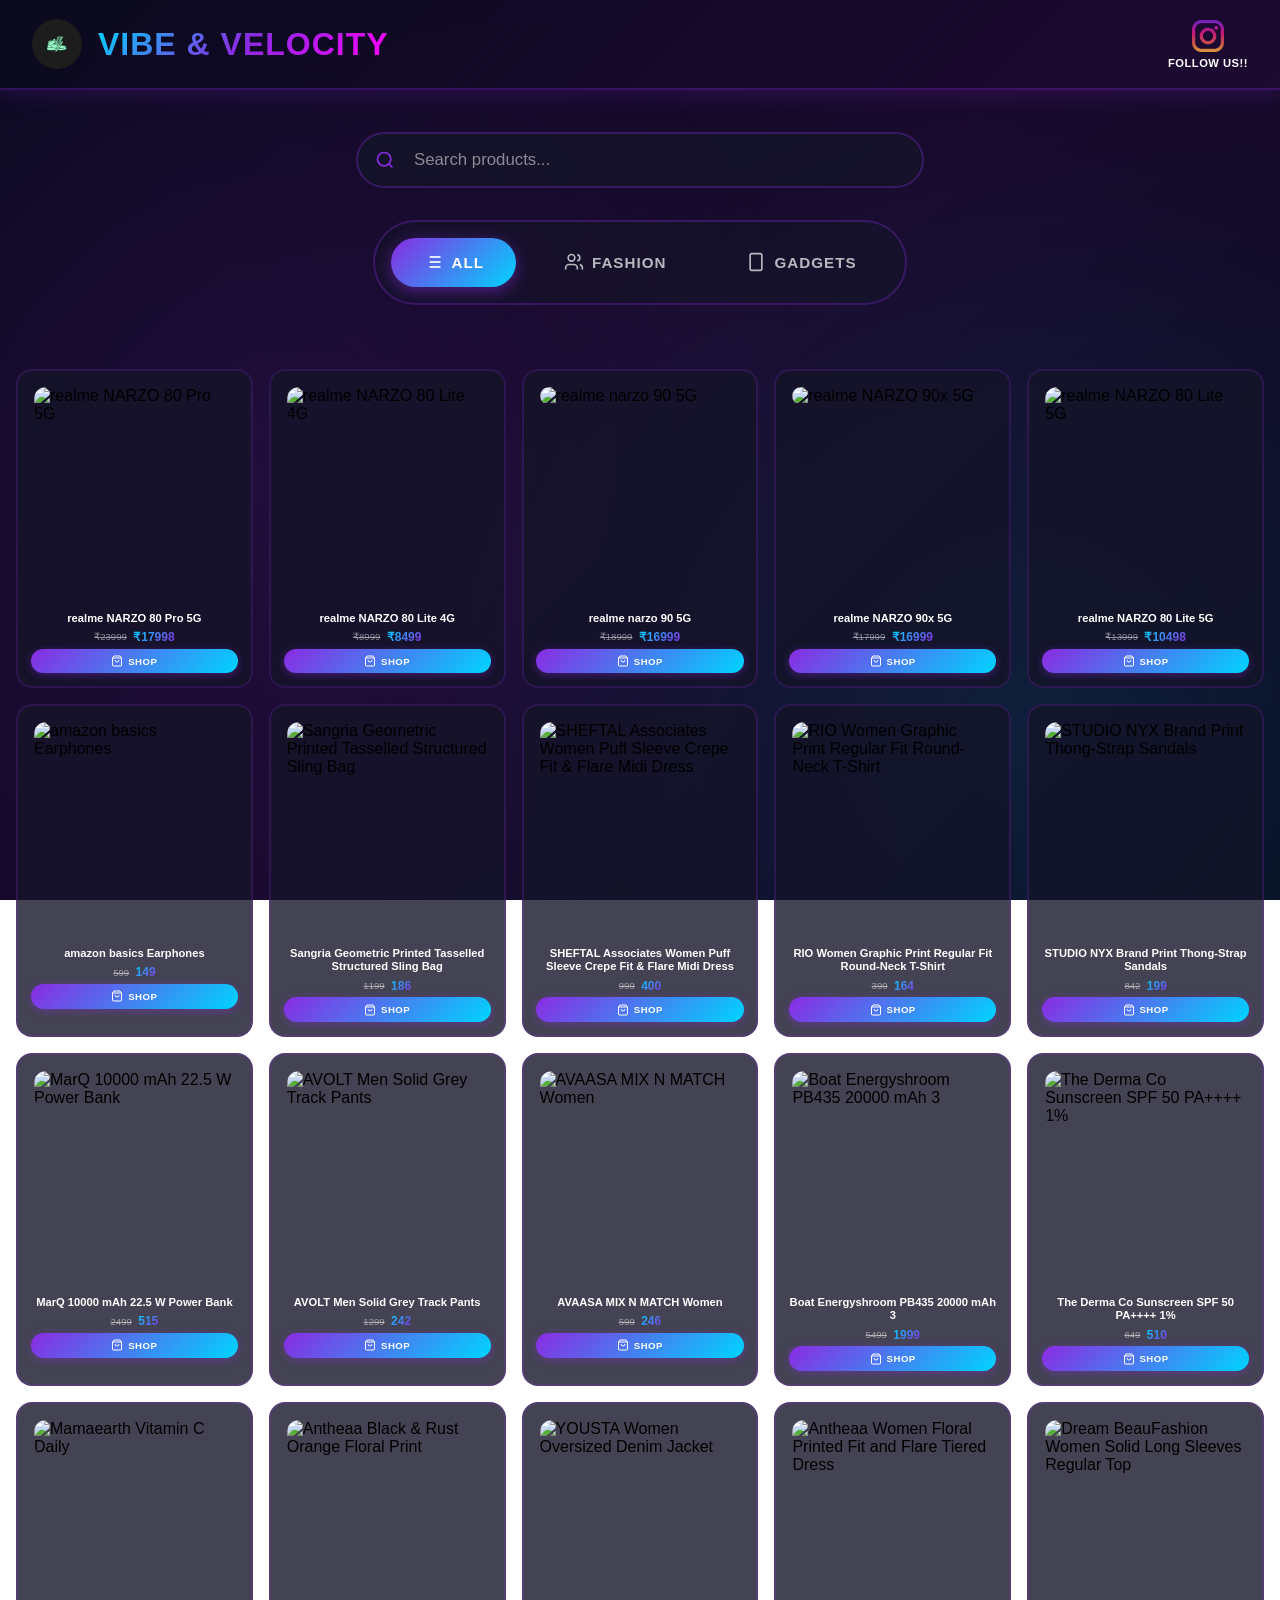
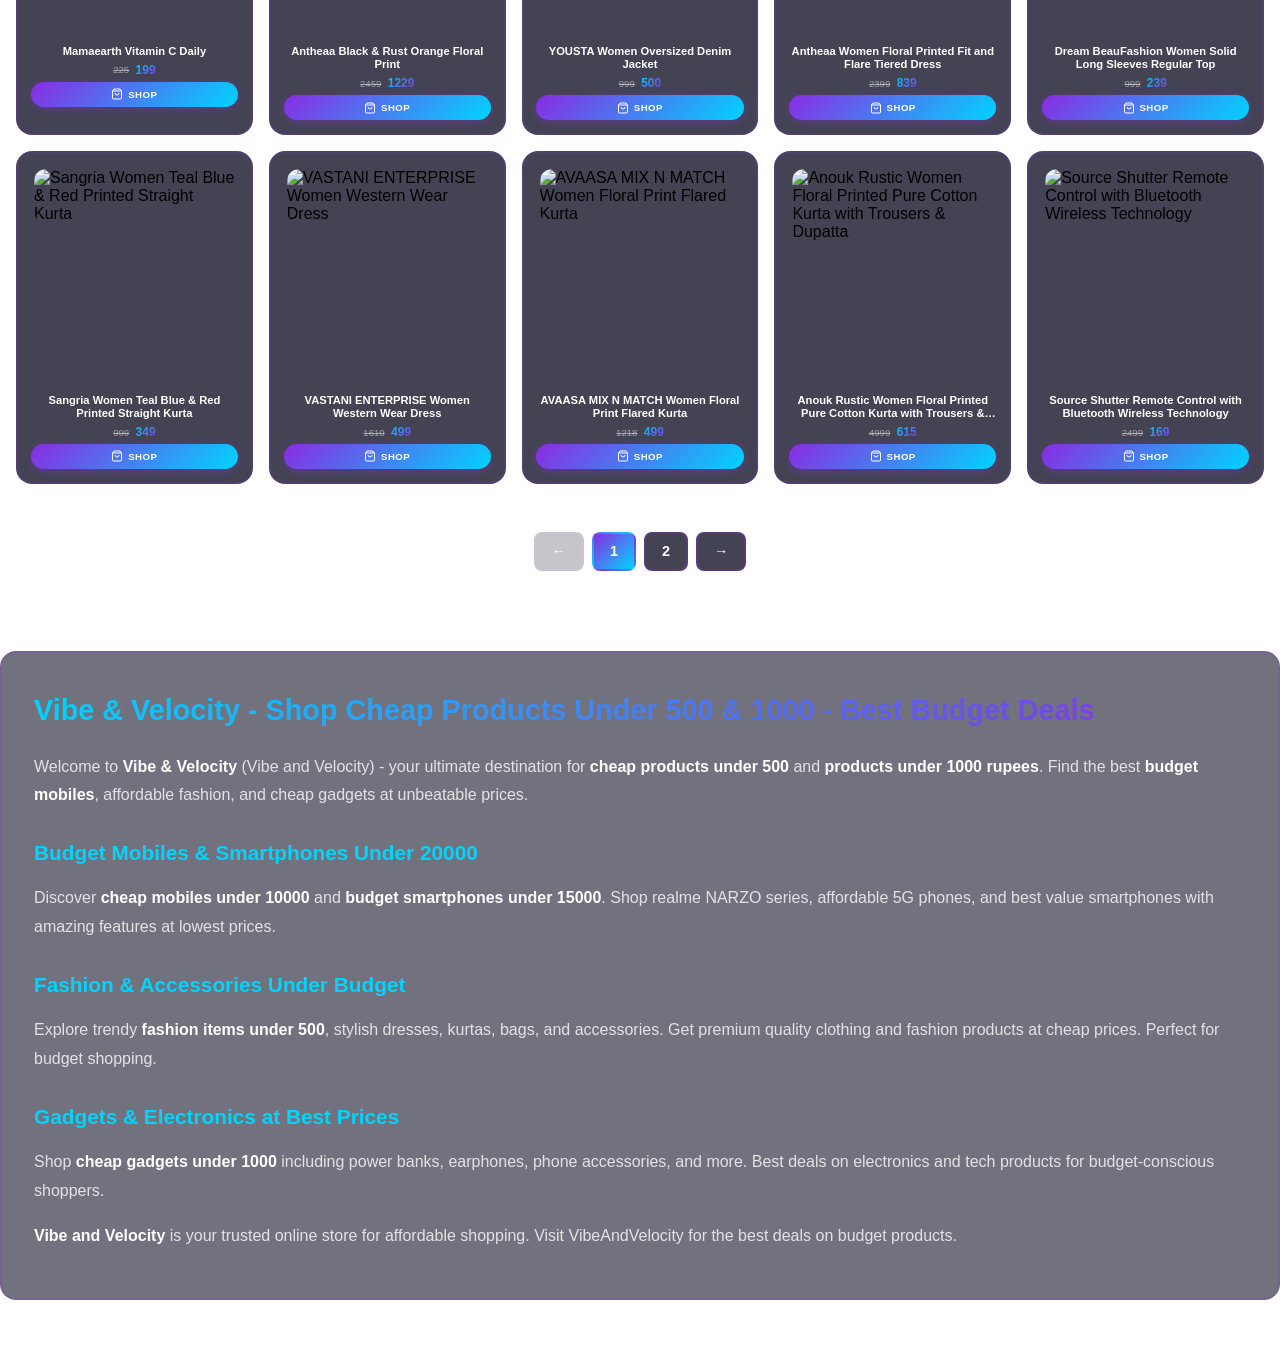
==== index.html @ b61d5480 "new prods" ====
<!DOCTYPE html>
<html lang="en">
<head>
  <meta charset="UTF-8">
  <meta name="viewport" content="width=device-width, initial-scale=1.0">
  <title>Vibe & Velocity - Cheap Products Under 500, 1000 | Budget Mobiles & Fashion | Best Deals Online Shopping</title>
  <meta name="description" content="Shop cheap products under 500 and 1000 rupees. Best budget mobiles, fashion items, gadgets at lowest prices. Affordable shopping deals on smartphones, clothing, accessories. Save money on quality products.">
  <meta name="keywords" content="vibe and velocity, vibeandvelocity, vibe & velocity, cheap products under 500, products under 1000, budget mobiles, cheap mobiles under 10000, affordable gadgets, cheap fashion, budget shopping, best deals online, discount products, low price shopping, budget smartphones, cheap accessories, affordable fashion, online shopping deals">
  <meta name="author" content="Vibe & Velocity">
  <meta name="robots" content="index, follow">
  <link rel="canonical" href="https://www.vibeandvelocity.com">
  
  <!-- Open Graph Meta Tags -->
  <meta property="og:site_name" content="Vibe & Velocity">
  <meta property="og:title" content="Vibe & Velocity - Cheap Products Under 500 & 1000 | Budget Shopping">
  <meta property="og:description" content="Shop cheap products under 500 and 1000. Best budget mobiles, fashion, gadgets at lowest prices. Affordable online shopping deals.">
  <meta property="og:type" content="website">
  <meta property="og:url" content="https://www.vibeandvelocity.com">
  <meta property="og:image" content="https://www.vibeandvelocity.com/logo.png">
  
  <!-- Twitter Card Meta Tags -->
  <meta name="twitter:card" content="summary_large_image">
  <meta name="twitter:title" content="Vibe & Velocity - Cheap Products Under 500 & 1000">
  <meta name="twitter:description" content="Shop budget mobiles, fashion, gadgets at lowest prices. Best deals under 500 and 1000 rupees.">
  <meta name="twitter:image" content="https://www.vibeandvelocity.com/logo.png">
  
  <!-- Structured Data -->
  <script type="application/ld+json">
  {
    "@context": "https://schema.org",
    "@type": "Organization",
    "name": "Vibe & Velocity",
    "alternateName": ["Vibe and Velocity", "VibeAndVelocity", "Vibe & Velocity Store"],
    "url": "https://www.vibeandvelocity.com",
    "logo": "https://www.vibeandvelocity.com/logo.png",
    "sameAs": [
      "https://www.instagram.com/vibe.andvelocity"
    ]
  }
  </script>
  <script type="application/ld+json">
  {
    "@context": "https://schema.org",
    "@type": "WebSite",
    "name": "Vibe & Velocity",
    "url": "https://www.vibeandvelocity.com",
    "description": "Shop cheap products under 500 and 1000 rupees. Best budget mobiles, fashion items, and gadgets at lowest prices.",
    "potentialAction": {
      "@type": "SearchAction",
      "target": "https://www.vibeandvelocity.com/?search={search_term_string}",
      "query-input": "required name=search_term_string"
    }
  }
  </script>
  <script type="application/ld+json">
  {
    "@context": "https://schema.org",
    "@type": "Store",
    "name": "Vibe & Velocity",
    "description": "Online shopping store for cheap products under 500 and 1000. Budget mobiles, fashion, and gadgets at best prices.",
    "url": "https://www.vibeandvelocity.com",
    "priceRange": "₹99 - ₹20000",
    "image": "https://www.vibeandvelocity.com/logo.png"
  }
  </script>
  
  <link rel="stylesheet" href="style.css">
</head>
<body>
  <nav class="navbar">
    <div class="navbar-container">
      <div class="logo-container">
        <img src="logo.png" alt="Logo" class="logo-image">
        <h1 class="brand-name">Vibe & Velocity</h1>
      </div>
      <a href="https://www.instagram.com/vibe.andvelocity?igsh=c2M4cTFqOGxxZWxp" target="_blank" class="instagram-link">
        <img src="instagram.png" alt="Instagram" class="instagram-icon">
        <span class="instagram-text">Follow Us!!</span>
      </a>
    </div>
  </nav>

  <div class="app">
    <div class="main-content">
      <div class="search-container">
        <div class="search-wrapper">
          <svg class="search-icon" width="20" height="20" viewBox="0 0 24 24" fill="none" stroke="currentColor" stroke-width="2">
            <circle cx="11" cy="11" r="8"></circle>
            <path d="m21 21-4.35-4.35"></path>
          </svg>
          <input type="text" class="search-input" id="searchInput" placeholder="Search products...">
        </div>
      </div>

      <div class="category-filter">
        <div class="category-buttons">
          <button class="category-btn active" data-category="All">
            <svg width="20" height="20" viewBox="0 0 24 24" fill="none" stroke="currentColor" stroke-width="2">
              <line x1="8" y1="6" x2="21" y2="6"></line>
              <line x1="8" y1="12" x2="21" y2="12"></line>
              <line x1="8" y1="18" x2="21" y2="18"></line>
              <line x1="3" y1="6" x2="3.01" y2="6"></line>
              <line x1="3" y1="12" x2="3.01" y2="12"></line>
              <line x1="3" y1="18" x2="3.01" y2="18"></line>
            </svg>
            <span>All</span>
          </button>
          <button class="category-btn" data-category="Fashion">
            <svg width="20" height="20" viewBox="0 0 24 24" fill="none" stroke="currentColor" stroke-width="2">
              <path d="M16 21v-2a4 4 0 0 0-4-4H6a4 4 0 0 0-4 4v2"></path>
              <circle cx="9" cy="7" r="4"></circle>
              <path d="M22 21v-2a4 4 0 0 0-3-3.87"></path>
              <path d="M16 3.13a4 4 0 0 1 0 7.75"></path>
            </svg>
            <span>Fashion</span>
          </button>
          <button class="category-btn" data-category="Gadget">
            <svg width="20" height="20" viewBox="0 0 24 24" fill="none" stroke="currentColor" stroke-width="2">
              <rect x="5" y="2" width="14" height="20" rx="2" ry="2"></rect>
              <line x1="12" y1="18" x2="12.01" y2="18"></line>
            </svg>
            <span>Gadgets</span>
          </button>
        </div>
      </div>

      <div class="product-list" id="productList">
        <div class="loading">Loading products...</div>
      </div>
      
      <div class="pagination" id="pagination"></div>
      
      <!-- SEO Content -->
      <section class="seo-content">
        <h2>Vibe & Velocity - Shop Cheap Products Under 500 & 1000 - Best Budget Deals</h2>
        <p>Welcome to <strong>Vibe & Velocity</strong> (Vibe and Velocity) - your ultimate destination for <strong>cheap products under 500</strong> and <strong>products under 1000 rupees</strong>. Find the best <strong>budget mobiles</strong>, affordable fashion, and cheap gadgets at unbeatable prices.</p>
        <h3>Budget Mobiles & Smartphones Under 20000</h3>
        <p>Discover <strong>cheap mobiles under 10000</strong> and <strong>budget smartphones under 15000</strong>. Shop realme NARZO series, affordable 5G phones, and best value smartphones with amazing features at lowest prices.</p>
        <h3>Fashion & Accessories Under Budget</h3>
        <p>Explore trendy <strong>fashion items under 500</strong>, stylish dresses, kurtas, bags, and accessories. Get premium quality clothing and fashion products at cheap prices. Perfect for budget shopping.</p>
        <h3>Gadgets & Electronics at Best Prices</h3>
        <p>Shop <strong>cheap gadgets under 1000</strong> including power banks, earphones, phone accessories, and more. Best deals on electronics and tech products for budget-conscious shoppers.</p>
        <p><strong>Vibe and Velocity</strong> is your trusted online store for affordable shopping. Visit VibeAndVelocity for the best deals on budget products.</p>
      </section>
    </div>
  </div>

  <script src="script.js"></script>
</body>
</html>
---- style.css ----
* {
  margin: 0;
  padding: 0;
  box-sizing: border-box;
}

body {
  font-family: 'Inter', -apple-system, BlinkMacSystemFont, 'Segoe UI', 'Roboto', sans-serif;
  -webkit-font-smoothing: antialiased;
  -moz-osx-font-smoothing: grayscale;
}

.app {
  min-height: 100vh;
  background: linear-gradient(135deg, #0a0a1e 0%, #1a0a2e 50%, #0a0a1e 100%);
  background-attachment: fixed;
  position: relative;
  overflow-x: hidden;
}

.app::before {
  content: '';
  position: fixed;
  top: 0;
  left: 0;
  right: 0;
  bottom: 0;
  background: 
    radial-gradient(circle at 20% 50%, rgba(138, 43, 226, 0.1) 0%, transparent 50%),
    radial-gradient(circle at 80% 80%, rgba(0, 212, 255, 0.1) 0%, transparent 50%);
  pointer-events: none;
  z-index: 0;
}

.main-content {
  padding-top: 100px;
  position: relative;
  z-index: 1;
}

.navbar {
  position: fixed;
  top: 0;
  left: 0;
  right: 0;
  background: linear-gradient(135deg, rgba(10, 10, 30, 0.95), rgba(30, 10, 50, 0.95));
  backdrop-filter: blur(10px);
  padding: 1.2rem 2rem;
  z-index: 1000;
  border-bottom: 2px solid rgba(138, 43, 226, 0.3);
  box-shadow: 0 4px 20px rgba(138, 43, 226, 0.2);
}

.navbar-container {
  max-width: 1400px;
  margin: 0 auto;
  display: flex;
  align-items: center;
  justify-content: space-between;
}

.logo-container {
  display: flex;
  align-items: center;
  gap: 1rem;
}

.logo-image {
  height: 50px;
  width: auto;
  border-radius: 50%;
}

.brand-name {
  font-size: 2rem;
  font-weight: 800;
  background: linear-gradient(135deg, #00d4ff, #8a2be2, #ff00ff);
  -webkit-background-clip: text;
  -webkit-text-fill-color: transparent;
  background-clip: text;
  letter-spacing: 1px;
  text-transform: uppercase;
}

.instagram-link {
  display: flex;
  flex-direction: column;
  align-items: center;
  gap: 0.3rem;
  transition: transform 0.3s ease;
  text-decoration: none;
}

.instagram-link:hover {
  transform: scale(1.1);
}

.instagram-icon {
  height: 32px;
  width: 32px;
}

.instagram-text {
  font-size: 0.7rem;
  color: #fff;
  font-weight: 600;
  text-transform: uppercase;
  letter-spacing: 0.5px;
}

.search-container {
  margin: 2rem auto;
  max-width: 600px;
  padding: 0 1rem;
}

.search-wrapper {
  position: relative;
  display: flex;
  align-items: center;
}

.search-icon {
  position: absolute;
  left: 1.2rem;
  color: #8a2be2;
  z-index: 1;
}

.search-input {
  width: 100%;
  padding: 1rem 1.5rem 1rem 3.5rem;
  font-size: 1.05rem;
  background: rgba(20, 20, 40, 0.8);
  border: 2px solid rgba(138, 43, 226, 0.3);
  border-radius: 50px;
  color: #fff;
  outline: none;
  transition: all 0.3s ease;
}

.search-input::placeholder {
  color: rgba(255, 255, 255, 0.5);
}

.search-input:focus {
  border-color: #8a2be2;
  box-shadow: 0 0 20px rgba(138, 43, 226, 0.5);
  background: rgba(20, 20, 40, 0.95);
}

.category-filter {
  display: flex;
  justify-content: center;
  margin: 2rem auto;
  padding: 0 1rem;
}

.category-buttons {
  display: flex;
  gap: 1rem;
  background: rgba(20, 20, 40, 0.6);
  padding: 1rem;
  border-radius: 50px;
  border: 2px solid rgba(138, 43, 226, 0.3);
}

.category-btn {
  display: flex;
  align-items: center;
  justify-content: center;
  gap: 0.5rem;
  padding: 0.9rem 2rem;
  font-size: 0.95rem;
  font-weight: 600;
  background: transparent;
  color: rgba(255, 255, 255, 0.7);
  border: none;
  border-radius: 50px;
  cursor: pointer;
  transition: all 0.3s ease;
  text-transform: uppercase;
  letter-spacing: 1px;
}

.category-btn:hover {
  color: #fff;
  background: rgba(138, 43, 226, 0.2);
}

.category-btn.active {
  background: linear-gradient(135deg, #8a2be2, #00d4ff);
  color: #fff;
  box-shadow: 0 4px 15px rgba(138, 43, 226, 0.5);
}

.product-list {
  display: grid;
  grid-template-columns: repeat(2, 1fr);
  gap: 1rem;
  max-width: 1400px;
  margin: 0 auto;
  padding: 2rem 1rem 1rem;
}

@media (min-width: 768px) {
  .product-list {
    grid-template-columns: repeat(3, 1fr);
  }
}

@media (min-width: 1024px) {
  .product-list {
    grid-template-columns: repeat(5, 1fr);
  }
}

.product-card {
  background: rgba(20, 20, 40, 0.8);
  border-radius: 16px;
  overflow: hidden;
  border: 2px solid rgba(138, 43, 226, 0.2);
  transition: all 0.3s ease;
  display: flex;
  flex-direction: column;
  opacity: 0;
  animation: fadeIn 0.5s forwards;
}

@keyframes fadeIn {
  to { opacity: 1; }
}

.product-card:hover {
  border-color: #8a2be2;
  box-shadow: 0 10px 40px rgba(138, 43, 226, 0.4);
  transform: translateY(-10px);
}

.product-image-wrapper {
  position: relative;
  width: 100%;
  aspect-ratio: 1;
  overflow: hidden;
  padding: 1rem;
}

.product-image {
  width: 100%;
  height: 100%;
  object-fit: cover;
  border-radius: 12px;
}

.product-info {
  padding: 0.5rem 0.8rem 0.8rem;
  text-align: center;
  display: flex;
  flex-direction: column;
  gap: 0.3rem;
}

.product-name {
  font-size: 0.7rem;
  font-weight: 600;
  color: #fff;
  margin: 0;
  line-height: 1.2;
  overflow: hidden;
  text-overflow: ellipsis;
  display: -webkit-box;
  -webkit-line-clamp: 2;
  -webkit-box-orient: vertical;
}

.product-pricing {
  display: flex;
  align-items: center;
  justify-content: center;
  gap: 0.4rem;
}

.product-mrp {
  font-size: 0.6rem;
  color: rgba(255, 255, 255, 0.5);
  text-decoration: line-through;
}

.product-price {
  font-size: 0.75rem;
  font-weight: 700;
  background: linear-gradient(135deg, #00d4ff, #8a2be2);
  -webkit-background-clip: text;
  -webkit-text-fill-color: transparent;
  background-clip: text;
  margin: 0;
}

.shop-btn {
  display: flex;
  align-items: center;
  justify-content: center;
  gap: 0.3rem;
  padding: 0.4rem 0.8rem;
  background: linear-gradient(135deg, #8a2be2, #00d4ff);
  color: #fff;
  border: none;
  border-radius: 50px;
  font-size: 0.6rem;
  font-weight: 600;
  cursor: pointer;
  text-transform: uppercase;
  letter-spacing: 0.5px;
  box-shadow: 0 2px 8px rgba(138, 43, 226, 0.4);
  transition: all 0.3s ease;
  width: 100%;
}

.shop-btn:hover {
  box-shadow: 0 6px 20px rgba(138, 43, 226, 0.6);
  transform: scale(1.05);
}

.shop-btn:active {
  transform: scale(0.95);
}

.loading, .no-products {
  text-align: center;
  padding: 4rem 2rem;
  color: rgba(255, 255, 255, 0.6);
  font-size: 1.1rem;
  grid-column: 1 / -1;
}

.pagination {
  display: flex;
  justify-content: center;
  align-items: center;
  gap: 0.5rem;
  padding: 2rem 1rem;
  max-width: 1400px;
  margin: 0 auto;
}

.pagination-btn {
  padding: 0.6rem 1rem;
  background: rgba(20, 20, 40, 0.8);
  color: #fff;
  border: 2px solid rgba(138, 43, 226, 0.3);
  border-radius: 8px;
  cursor: pointer;
  font-size: 0.9rem;
  font-weight: 600;
  transition: all 0.3s ease;
}

.pagination-btn:hover:not(:disabled) {
  border-color: #8a2be2;
  background: rgba(138, 43, 226, 0.2);
}

.pagination-btn:disabled {
  opacity: 0.3;
  cursor: not-allowed;
}

.pagination-btn.active {
  background: linear-gradient(135deg, #8a2be2, #00d4ff);
  border-color: transparent;
}

.pagination-info {
  color: rgba(255, 255, 255, 0.7);
  font-size: 0.9rem;
  padding: 0 1rem;
}

.seo-content {
  max-width: 1400px;
  margin: 3rem auto;
  padding: 2rem;
  background: rgba(20, 20, 40, 0.6);
  border-radius: 16px;
  border: 2px solid rgba(138, 43, 226, 0.2);
  color: rgba(255, 255, 255, 0.8);
  line-height: 1.8;
}

.seo-content h2 {
  font-size: 1.8rem;
  color: #fff;
  margin-bottom: 1rem;
  background: linear-gradient(135deg, #00d4ff, #8a2be2);
  -webkit-background-clip: text;
  -webkit-text-fill-color: transparent;
  background-clip: text;
}

.seo-content h3 {
  font-size: 1.3rem;
  color: #00d4ff;
  margin-top: 1.5rem;
  margin-bottom: 0.8rem;
}

.seo-content p {
  font-size: 1rem;
  margin-bottom: 1rem;
}

.seo-content strong {
  color: #fff;
  font-weight: 600;
}

@media (max-width: 768px) {
  .main-content {
    padding-top: 80px;
  }

  .navbar {
    padding: 1rem 1.5rem;
  }
  
  .logo-image {
    height: 35px;
  }
  
  .brand-name {
    font-size: 1.5rem;
  }
  
  .instagram-icon {
    height: 28px;
    width: 28px;
  }

  .search-container {
    margin: 1.5rem auto;
  }

  .category-buttons {
    flex-direction: column;
    width: 100%;
    max-width: 300px;
    gap: 1rem;
  }
  
  .category-btn {
    justify-content: center;
    width: 100%;
  }
  
  .product-card {
    height: auto;
    min-height: 320px;
  }
  
  .product-image-wrapper {
    padding: 1.5rem;
    height: 200px;
    aspect-ratio: auto;
  }
}
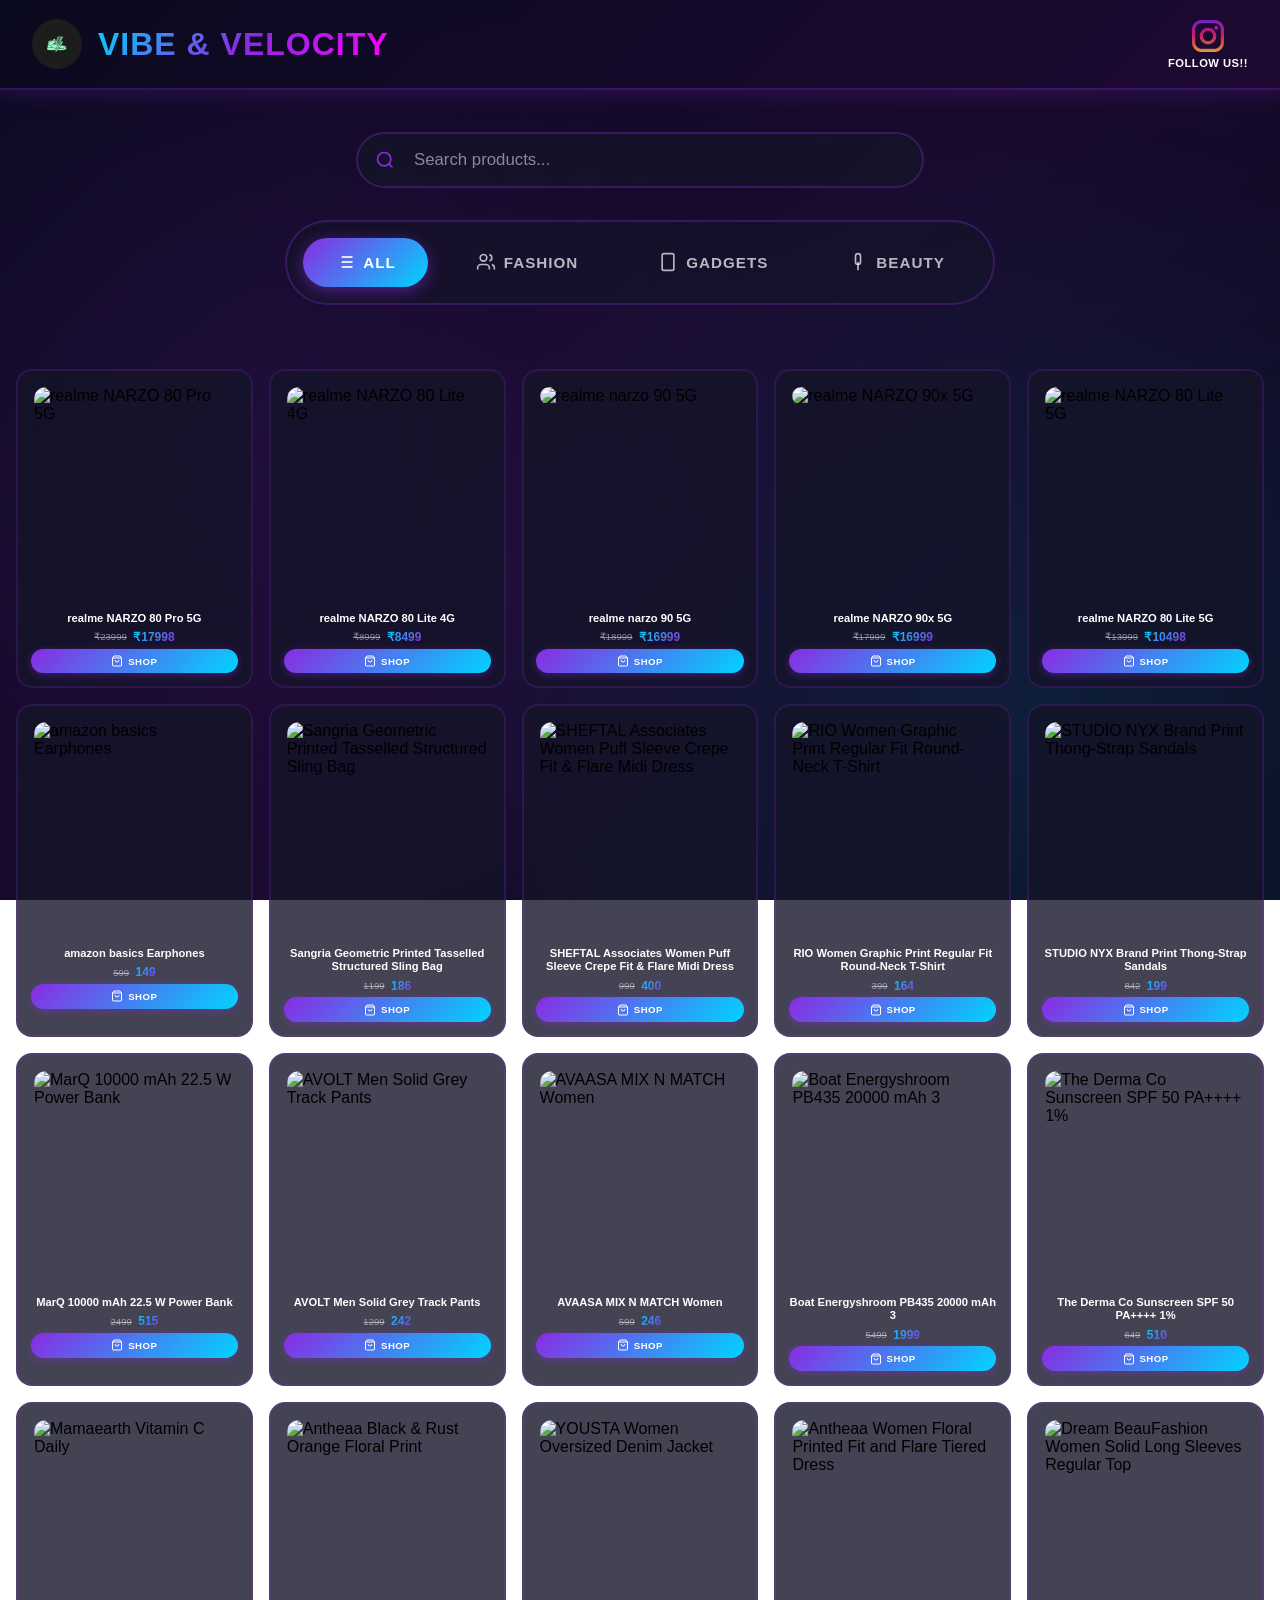
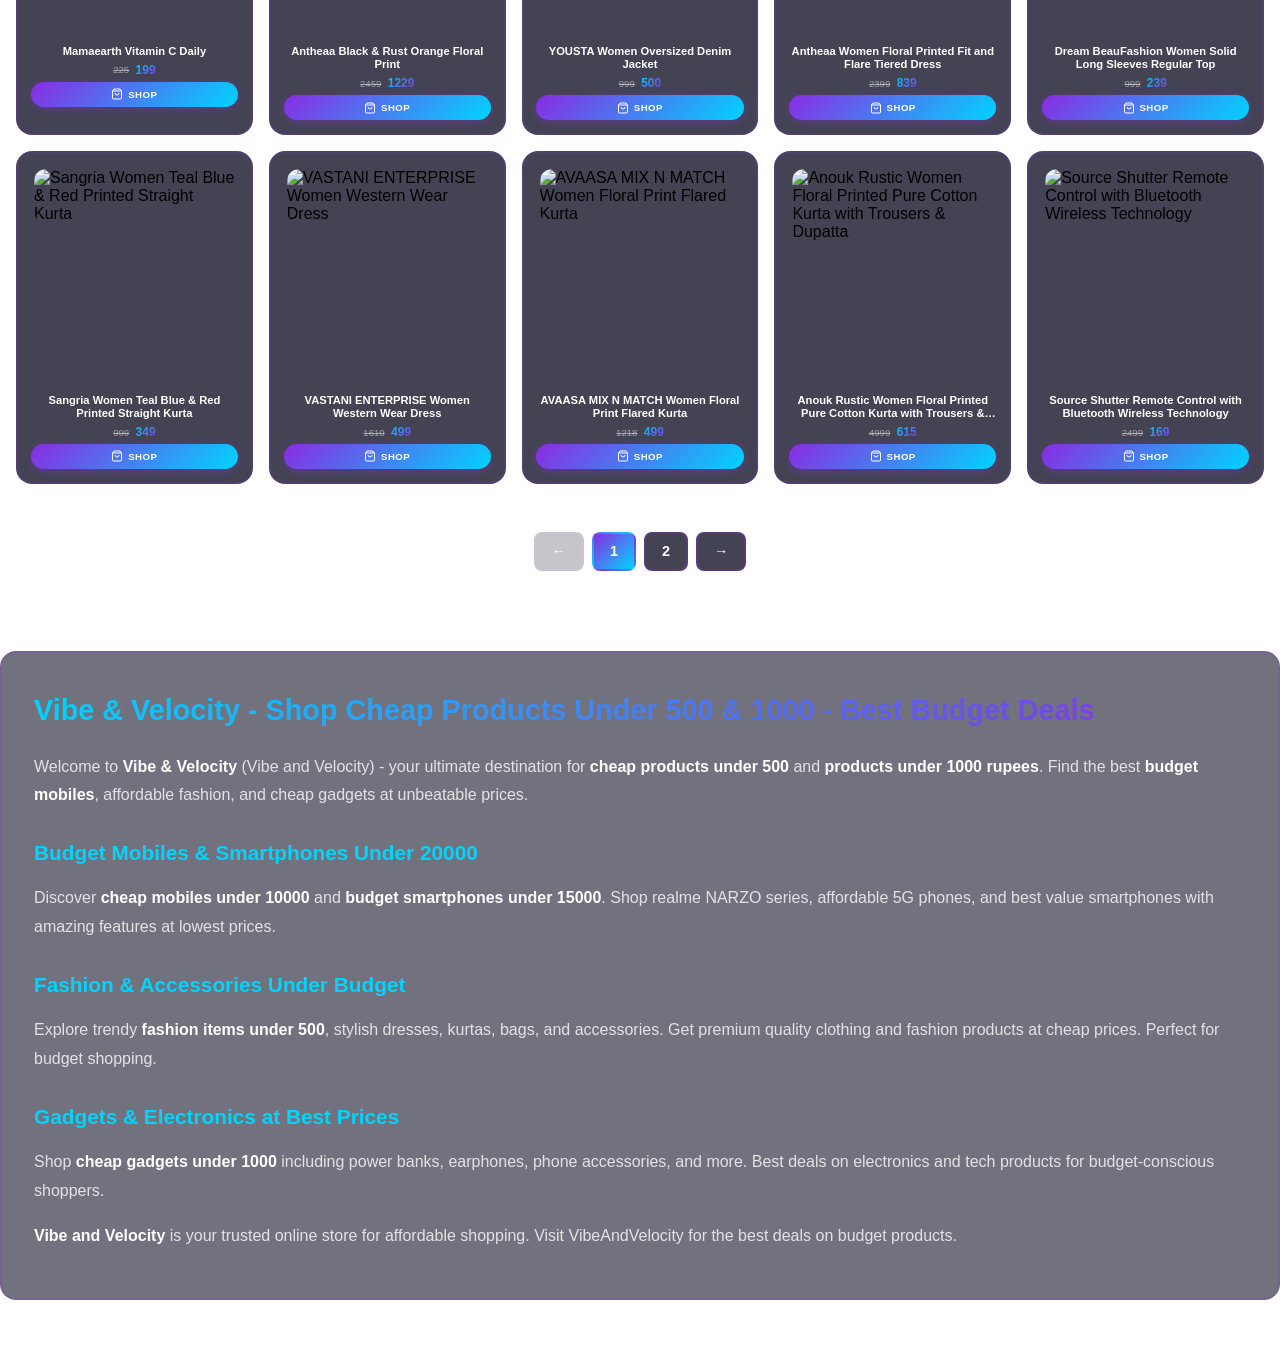
==== commit 3ea932d6: "new prods" ====
--- a/index.html
+++ b/index.html
@@ -121,6 +121,13 @@
             </svg>
             <span>Gadgets</span>
           </button>
+          <button class="category-btn" data-category="Beauty">
+            <svg width="20" height="20" viewBox="0 0 24 24" fill="none" stroke="currentColor" stroke-width="2">
+              <path d="M12 2a3 3 0 0 0-3 3v7a3 3 0 0 0 6 0V5a3 3 0 0 0-3-3Z"></path>
+              <path d="M12 12v10"></path>
+            </svg>
+            <span>Beauty</span>
+          </button>
         </div>
       </div>
 
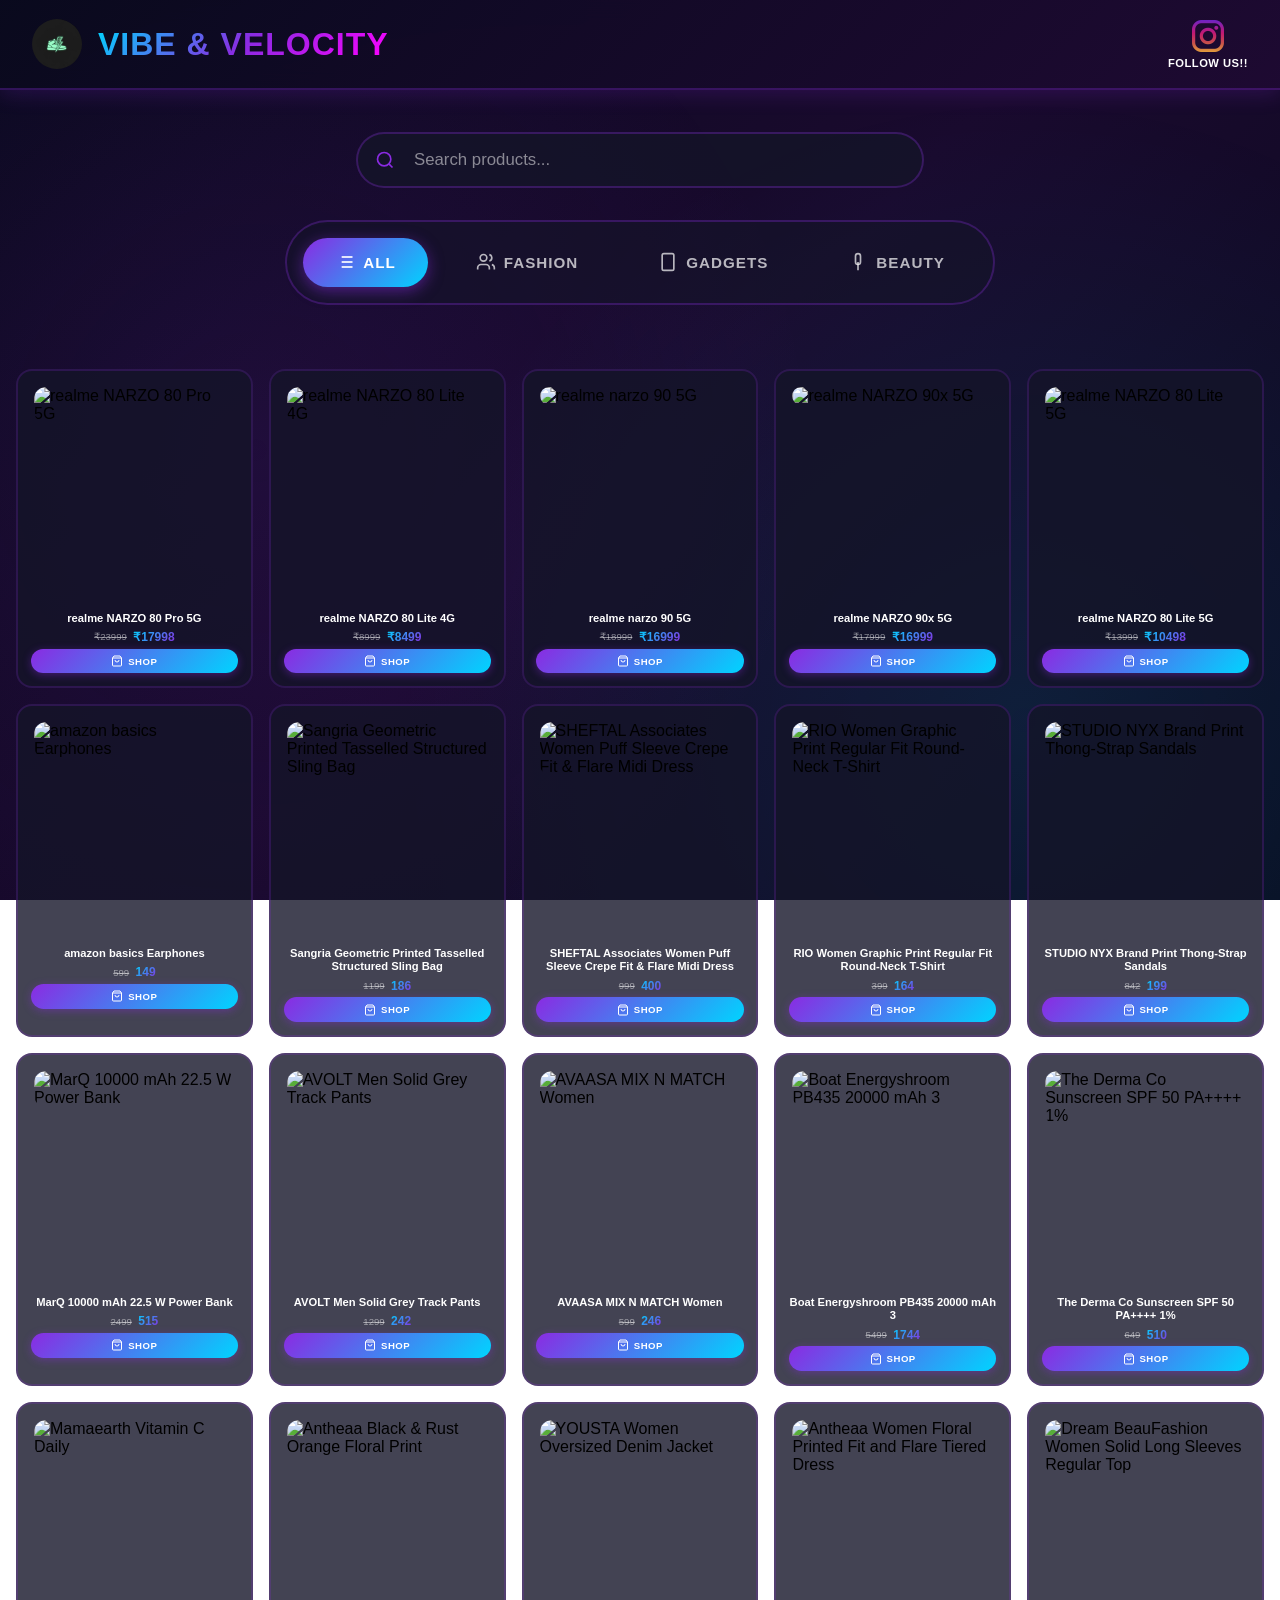
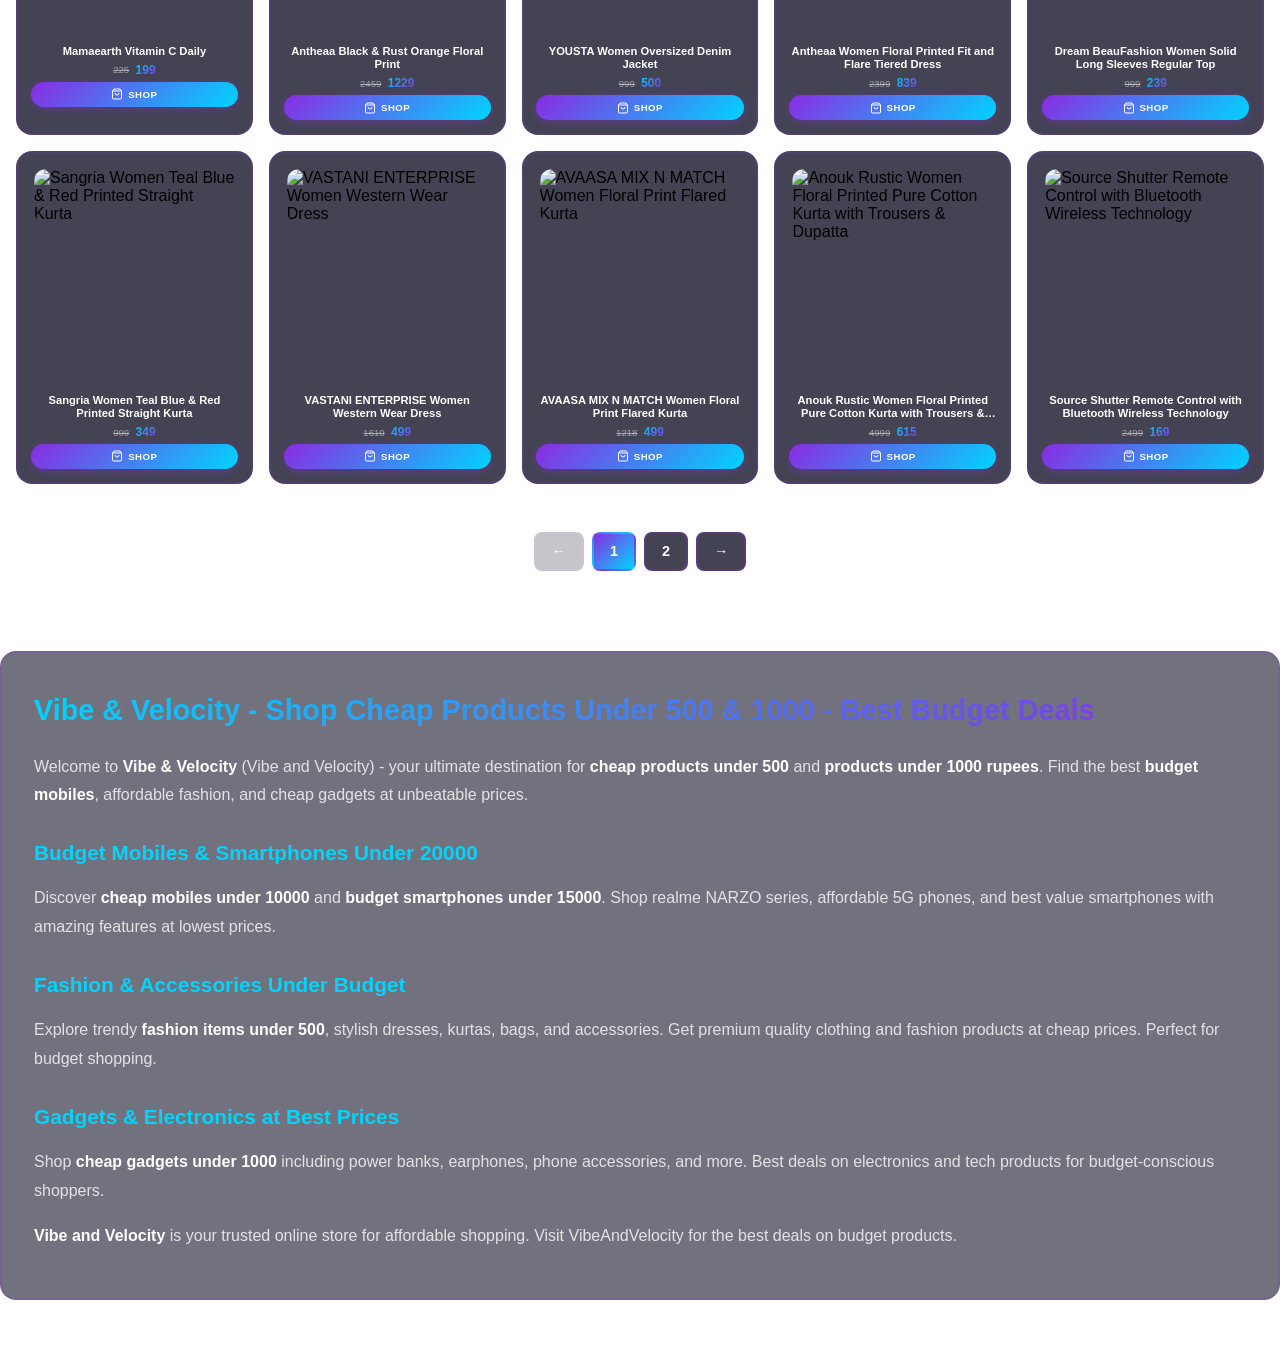
==== commit 685206e1: "new prods" ====
--- a/index.html
+++ b/index.html
@@ -4,7 +4,7 @@
   <meta charset="UTF-8">
   <meta name="viewport" content="width=device-width, initial-scale=1.0">
   <title>Vibe & Velocity - Cheap Products Under 500, 1000 | Budget Mobiles & Fashion | Best Deals Online Shopping</title>
-  <meta name="description" content="Shop cheap products under 500 and 1000 rupees. Best budget mobiles, fashion items, gadgets at lowest prices. Affordable shopping deals on smartphones, clothing, accessories. Save money on quality products.">
+  <meta name="description" content="Shop cheap products under 500 and 1000 rupees . Best budget mobiles, fashion items, gadgets at lowest prices. Affordable shopping deals on smartphones, clothing, accessories. Save money on quality products.">
   <meta name="keywords" content="vibe and velocity, vibeandvelocity, vibe & velocity, cheap products under 500, products under 1000, budget mobiles, cheap mobiles under 10000, affordable gadgets, cheap fashion, budget shopping, best deals online, discount products, low price shopping, budget smartphones, cheap accessories, affordable fashion, online shopping deals">
   <meta name="author" content="Vibe & Velocity">
   <meta name="robots" content="index, follow">
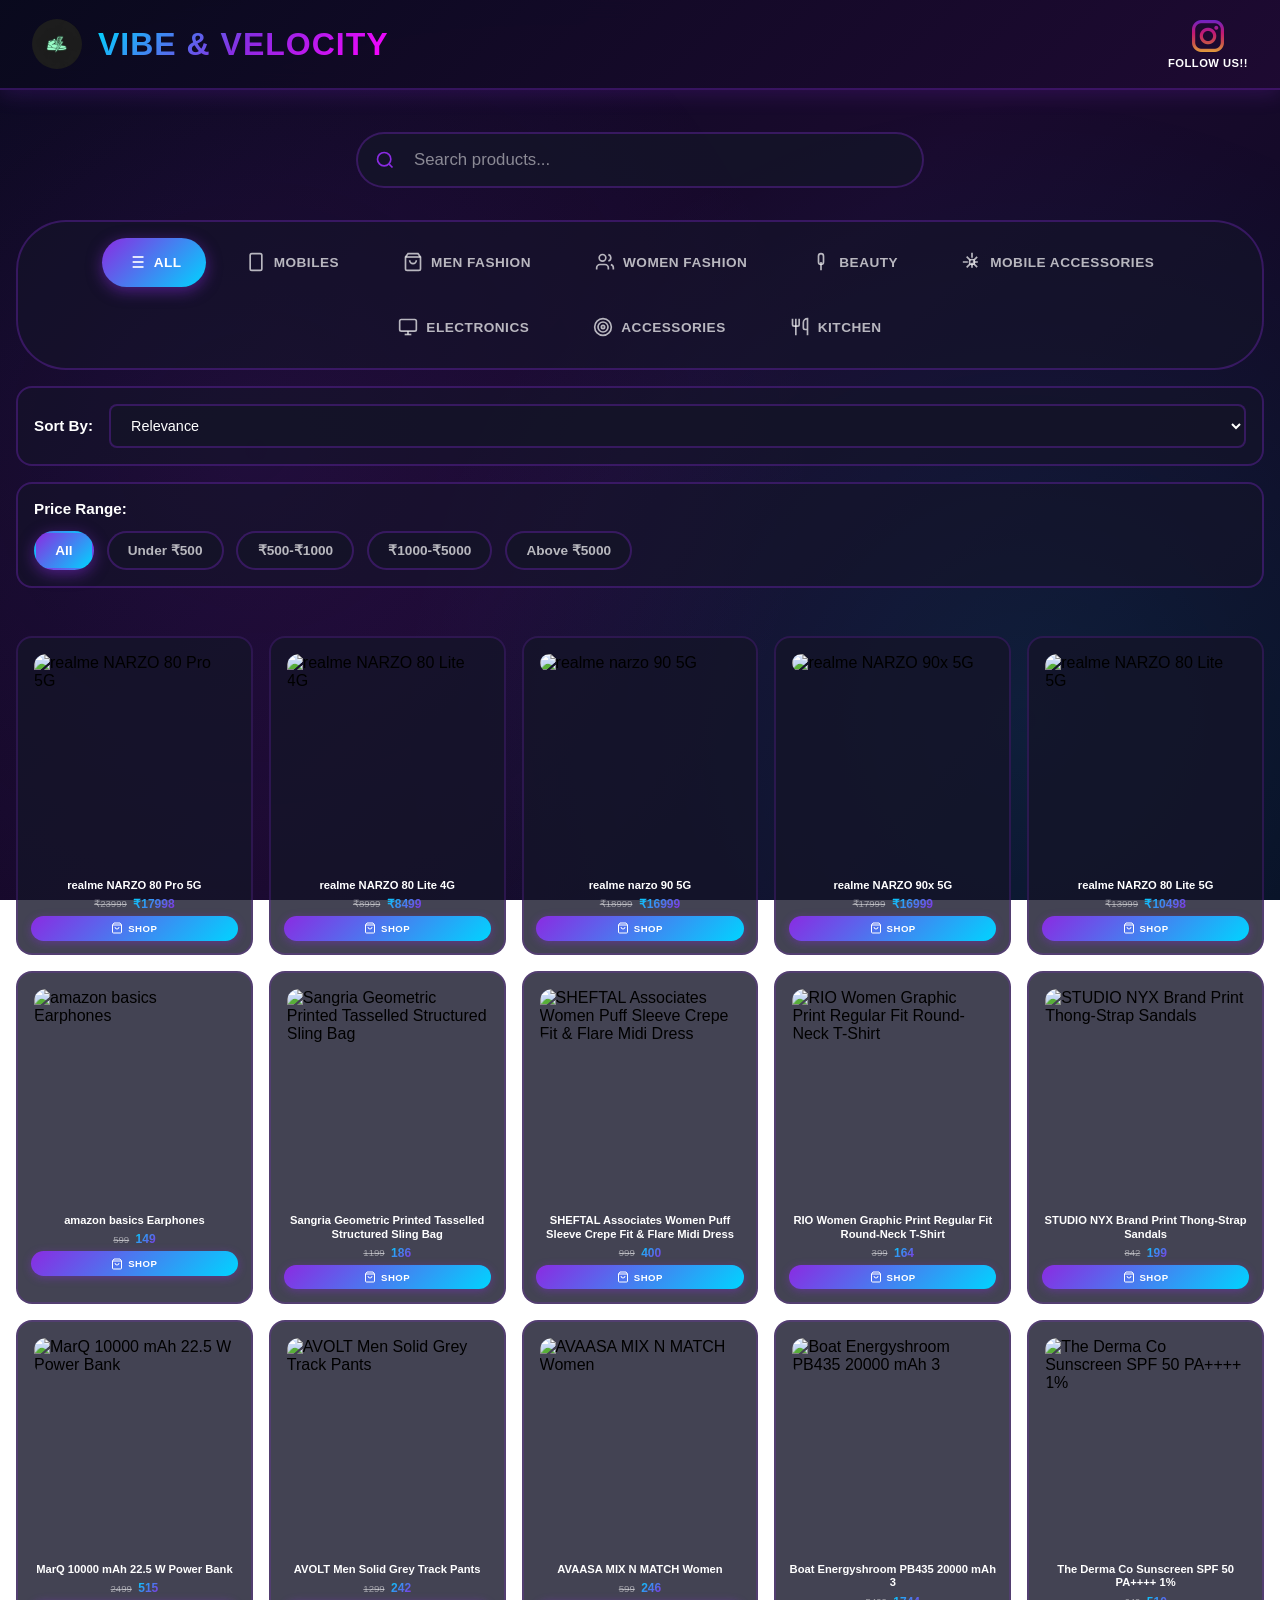
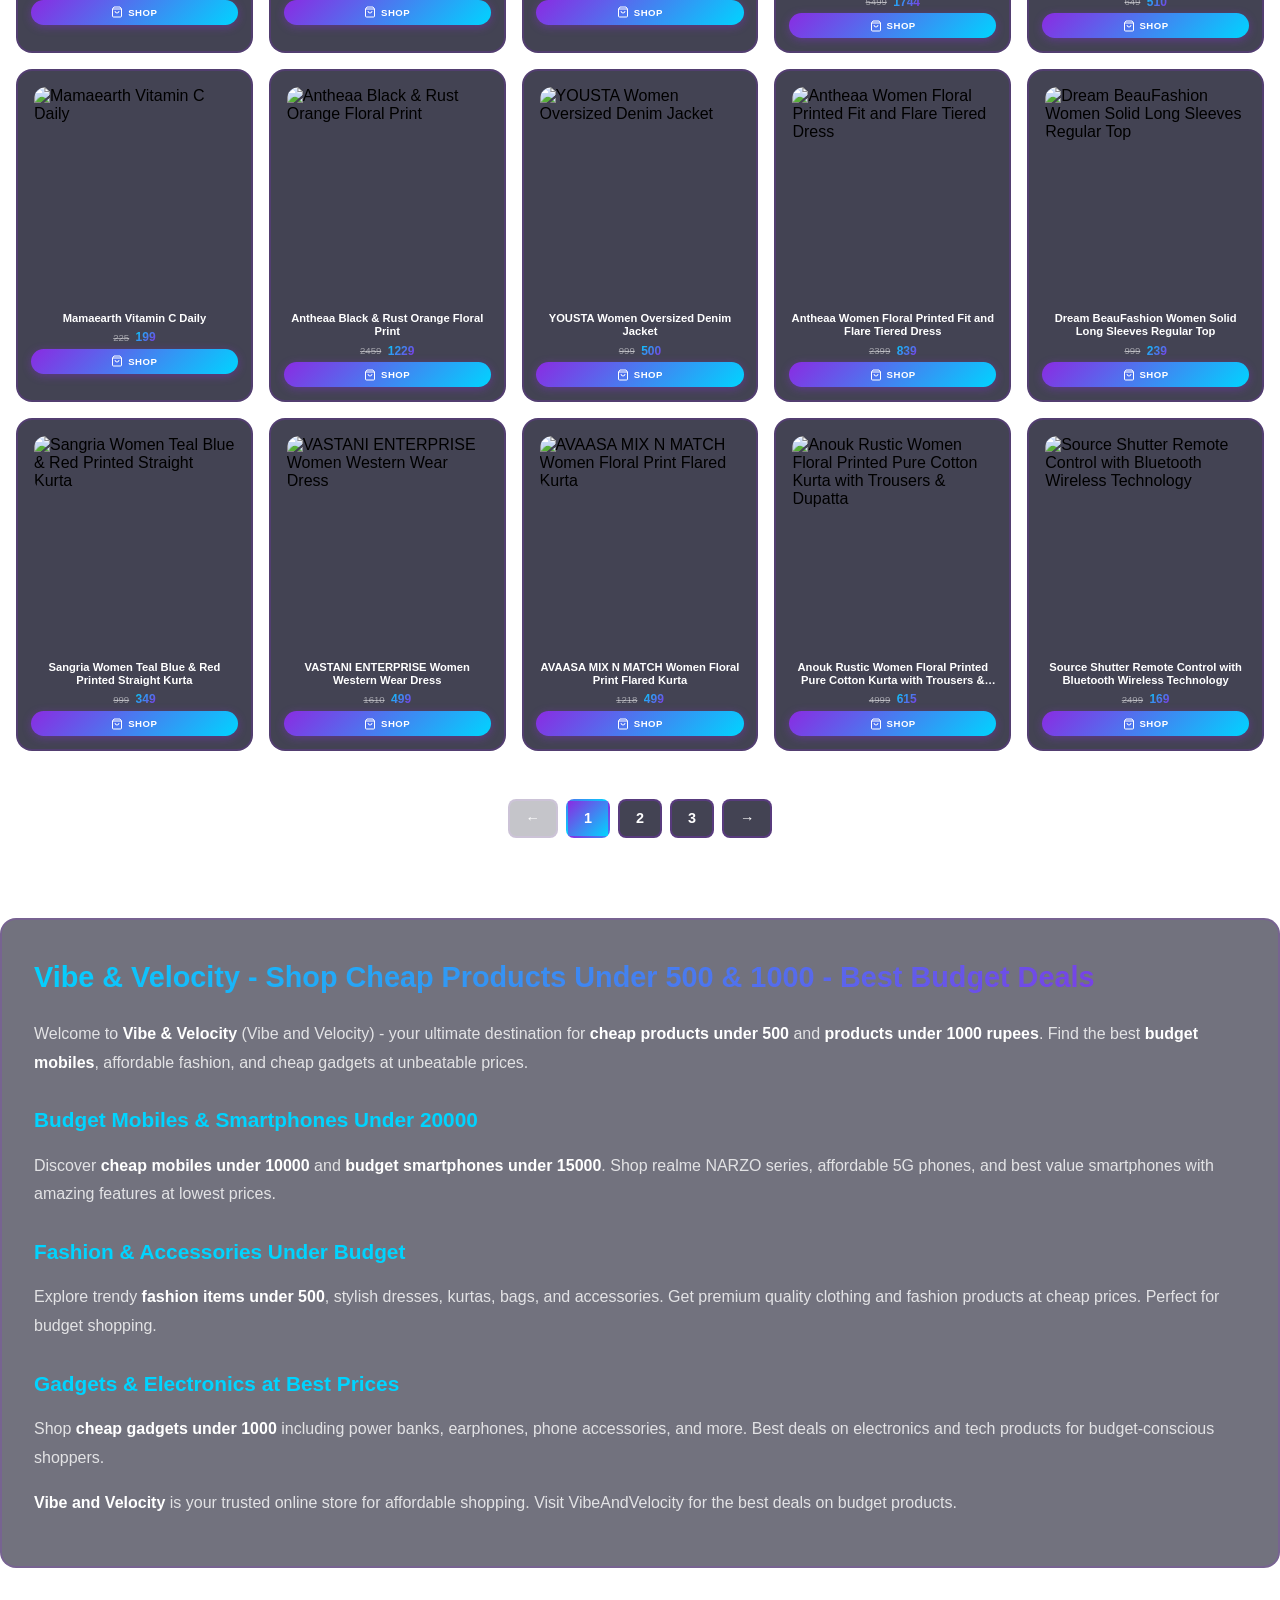
==== commit e6fedfde: "new updated UI" ====
--- a/index.html
+++ b/index.html
@@ -92,42 +92,104 @@
         </div>
       </div>
 
-      <div class="category-filter">
-        <div class="category-buttons">
-          <button class="category-btn active" data-category="All">
-            <svg width="20" height="20" viewBox="0 0 24 24" fill="none" stroke="currentColor" stroke-width="2">
-              <line x1="8" y1="6" x2="21" y2="6"></line>
-              <line x1="8" y1="12" x2="21" y2="12"></line>
-              <line x1="8" y1="18" x2="21" y2="18"></line>
-              <line x1="3" y1="6" x2="3.01" y2="6"></line>
-              <line x1="3" y1="12" x2="3.01" y2="12"></line>
-              <line x1="3" y1="18" x2="3.01" y2="18"></line>
-            </svg>
-            <span>All</span>
-          </button>
-          <button class="category-btn" data-category="Fashion">
-            <svg width="20" height="20" viewBox="0 0 24 24" fill="none" stroke="currentColor" stroke-width="2">
-              <path d="M16 21v-2a4 4 0 0 0-4-4H6a4 4 0 0 0-4 4v2"></path>
-              <circle cx="9" cy="7" r="4"></circle>
-              <path d="M22 21v-2a4 4 0 0 0-3-3.87"></path>
-              <path d="M16 3.13a4 4 0 0 1 0 7.75"></path>
-            </svg>
-            <span>Fashion</span>
-          </button>
-          <button class="category-btn" data-category="Gadget">
-            <svg width="20" height="20" viewBox="0 0 24 24" fill="none" stroke="currentColor" stroke-width="2">
-              <rect x="5" y="2" width="14" height="20" rx="2" ry="2"></rect>
-              <line x1="12" y1="18" x2="12.01" y2="18"></line>
-            </svg>
-            <span>Gadgets</span>
-          </button>
-          <button class="category-btn" data-category="Beauty">
-            <svg width="20" height="20" viewBox="0 0 24 24" fill="none" stroke="currentColor" stroke-width="2">
-              <path d="M12 2a3 3 0 0 0-3 3v7a3 3 0 0 0 6 0V5a3 3 0 0 0-3-3Z"></path>
-              <path d="M12 12v10"></path>
-            </svg>
-            <span>Beauty</span>
-          </button>
+      <div class="filters-section">
+        <div class="category-filter">
+          <div class="category-buttons">
+            <button class="category-btn active" data-category="All">
+              <svg width="20" height="20" viewBox="0 0 24 24" fill="none" stroke="currentColor" stroke-width="2">
+                <line x1="8" y1="6" x2="21" y2="6"></line>
+                <line x1="8" y1="12" x2="21" y2="12"></line>
+                <line x1="8" y1="18" x2="21" y2="18"></line>
+                <line x1="3" y1="6" x2="3.01" y2="6"></line>
+                <line x1="3" y1="12" x2="3.01" y2="12"></line>
+                <line x1="3" y1="18" x2="3.01" y2="18"></line>
+              </svg>
+              <span>All</span>
+            </button>
+            <button class="category-btn" data-category="Mobiles">
+              <svg width="20" height="20" viewBox="0 0 24 24" fill="none" stroke="currentColor" stroke-width="2">
+                <rect x="5" y="2" width="14" height="20" rx="2" ry="2"></rect>
+                <line x1="12" y1="18" x2="12.01" y2="18"></line>
+              </svg>
+              <span>Mobiles</span>
+            </button>
+            <button class="category-btn" data-category="Men Fashion">
+              <svg width="20" height="20" viewBox="0 0 24 24" fill="none" stroke="currentColor" stroke-width="2">
+                <path d="M6 2L3 6v14a2 2 0 0 0 2 2h14a2 2 0 0 0 2-2V6l-3-4z"></path>
+                <line x1="3" y1="6" x2="21" y2="6"></line>
+                <path d="M16 10a4 4 0 0 1-8 0"></path>
+              </svg>
+              <span>Men Fashion</span>
+            </button>
+            <button class="category-btn" data-category="Women Fashion">
+              <svg width="20" height="20" viewBox="0 0 24 24" fill="none" stroke="currentColor" stroke-width="2">
+                <path d="M16 21v-2a4 4 0 0 0-4-4H6a4 4 0 0 0-4 4v2"></path>
+                <circle cx="9" cy="7" r="4"></circle>
+                <path d="M22 21v-2a4 4 0 0 0-3-3.87"></path>
+                <path d="M16 3.13a4 4 0 0 1 0 7.75"></path>
+              </svg>
+              <span>Women Fashion</span>
+            </button>
+            <button class="category-btn" data-category="Beauty">
+              <svg width="20" height="20" viewBox="0 0 24 24" fill="none" stroke="currentColor" stroke-width="2">
+                <path d="M12 2a3 3 0 0 0-3 3v7a3 3 0 0 0 6 0V5a3 3 0 0 0-3-3Z"></path>
+                <path d="M12 12v10"></path>
+              </svg>
+              <span>Beauty</span>
+            </button>
+            <button class="category-btn" data-category="Mobile Accessories">
+              <svg width="20" height="20" viewBox="0 0 24 24" fill="none" stroke="currentColor" stroke-width="2">
+                <circle cx="12" cy="12" r="3"></circle>
+                <path d="M12 1v6m0 6v6M5.6 5.6l4.2 4.2m4.2 4.2l4.2 4.2M1 12h6m6 0h6M5.6 18.4l4.2-4.2m4.2-4.2l4.2-4.2"></path>
+              </svg>
+              <span>Mobile Accessories</span>
+            </button>
+            <button class="category-btn" data-category="Electronics">
+              <svg width="20" height="20" viewBox="0 0 24 24" fill="none" stroke="currentColor" stroke-width="2">
+                <rect x="2" y="3" width="20" height="14" rx="2" ry="2"></rect>
+                <line x1="8" y1="21" x2="16" y2="21"></line>
+                <line x1="12" y1="17" x2="12" y2="21"></line>
+              </svg>
+              <span>Electronics</span>
+            </button>
+            <button class="category-btn" data-category="Accessories">
+              <svg width="20" height="20" viewBox="0 0 24 24" fill="none" stroke="currentColor" stroke-width="2">
+                <circle cx="12" cy="12" r="10"></circle>
+                <circle cx="12" cy="12" r="6"></circle>
+                <circle cx="12" cy="12" r="2"></circle>
+              </svg>
+              <span>Accessories</span>
+            </button>
+            <button class="category-btn" data-category="Kitchen Accessories">
+              <svg width="20" height="20" viewBox="0 0 24 24" fill="none" stroke="currentColor" stroke-width="2">
+                <path d="M3 2v7c0 1.1.9 2 2 2h4a2 2 0 0 0 2-2V2"></path>
+                <path d="M7 2v20"></path>
+                <path d="M21 15V2v0a5 5 0 0 0-5 5v6c0 1.1.9 2 2 2h3Zm0 0v7"></path>
+              </svg>
+              <span>Kitchen</span>
+            </button>
+          </div>
+        </div>
+        
+        <div class="sort-filter">
+          <label for="sortSelect" class="sort-label">Sort By:</label>
+          <select id="sortSelect" class="sort-select">
+            <option value="default">Relevance</option>
+            <option value="price-low">Price: Low to High</option>
+            <option value="price-high">Price: High to Low</option>
+            <option value="discount">Discount</option>
+          </select>
+        </div>
+        
+        <div class="price-filter">
+          <label class="filter-label">Price Range:</label>
+          <div class="price-buttons">
+            <button class="price-btn active" data-range="all">All</button>
+            <button class="price-btn" data-range="0-500">Under ₹500</button>
+            <button class="price-btn" data-range="500-1000">₹500-₹1000</button>
+            <button class="price-btn" data-range="1000-5000">₹1000-₹5000</button>
+            <button class="price-btn" data-range="5000+">Above ₹5000</button>
+          </div>
         </div>
       </div>
 
--- a/style.css
+++ b/style.css
@@ -149,11 +149,14 @@
   background: rgba(20, 20, 40, 0.95);
 }
 
+.filters-section {
+  max-width: 1400px;
+  margin: 0 auto;
+  padding: 0 1rem;
+}
+
 .category-filter {
-  display: flex;
-  justify-content: center;
-  margin: 2rem auto;
-  padding: 0 1rem;
+  margin: 2rem 0 1rem;
 }
 
 .category-buttons {
@@ -163,6 +166,8 @@
   padding: 1rem;
   border-radius: 50px;
   border: 2px solid rgba(138, 43, 226, 0.3);
+  flex-wrap: wrap;
+  justify-content: center;
 }
 
 .category-btn {
@@ -170,8 +175,8 @@
   align-items: center;
   justify-content: center;
   gap: 0.5rem;
-  padding: 0.9rem 2rem;
-  font-size: 0.95rem;
+  padding: 0.9rem 1.5rem;
+  font-size: 0.85rem;
   font-weight: 600;
   background: transparent;
   color: rgba(255, 255, 255, 0.7);
@@ -180,7 +185,8 @@
   cursor: pointer;
   transition: all 0.3s ease;
   text-transform: uppercase;
-  letter-spacing: 1px;
+  letter-spacing: 0.5px;
+  white-space: nowrap;
 }
 
 .category-btn:hover {
@@ -191,6 +197,84 @@
 .category-btn.active {
   background: linear-gradient(135deg, #8a2be2, #00d4ff);
   color: #fff;
+  box-shadow: 0 4px 15px rgba(138, 43, 226, 0.5);
+}
+
+.sort-filter {
+  display: flex;
+  align-items: center;
+  gap: 1rem;
+  margin: 1rem 0;
+  padding: 1rem;
+  background: rgba(20, 20, 40, 0.6);
+  border-radius: 16px;
+  border: 2px solid rgba(138, 43, 226, 0.3);
+}
+
+.sort-label, .filter-label {
+  color: #fff;
+  font-weight: 600;
+  font-size: 0.95rem;
+}
+
+.sort-select {
+  flex: 1;
+  padding: 0.7rem 1rem;
+  background: rgba(20, 20, 40, 0.8);
+  border: 2px solid rgba(138, 43, 226, 0.3);
+  border-radius: 8px;
+  color: #fff;
+  font-size: 0.9rem;
+  cursor: pointer;
+  outline: none;
+  transition: all 0.3s ease;
+}
+
+.sort-select:focus {
+  border-color: #8a2be2;
+}
+
+.sort-select option {
+  background: #1a1a2e;
+  color: #fff;
+}
+
+.price-filter {
+  margin: 1rem 0;
+  padding: 1rem;
+  background: rgba(20, 20, 40, 0.6);
+  border-radius: 16px;
+  border: 2px solid rgba(138, 43, 226, 0.3);
+}
+
+.price-buttons {
+  display: flex;
+  gap: 0.8rem;
+  margin-top: 0.8rem;
+  flex-wrap: wrap;
+}
+
+.price-btn {
+  padding: 0.6rem 1.2rem;
+  background: rgba(20, 20, 40, 0.8);
+  color: rgba(255, 255, 255, 0.7);
+  border: 2px solid rgba(138, 43, 226, 0.3);
+  border-radius: 50px;
+  font-size: 0.85rem;
+  font-weight: 600;
+  cursor: pointer;
+  transition: all 0.3s ease;
+}
+
+.price-btn:hover {
+  color: #fff;
+  background: rgba(138, 43, 226, 0.2);
+}
+
+.price-btn.active {
+  background: linear-gradient(135deg, #8a2be2, #00d4ff);
+  color: #fff;
+  border-color: transparent;
   box-shadow: 0 4px 15px rgba(138, 43, 226, 0.5);
 }
 
@@ -445,11 +529,30 @@
     width: 100%;
     max-width: 300px;
     gap: 1rem;
+    margin: 0 auto;
   }
   
   .category-btn {
     justify-content: center;
     width: 100%;
+  }
+  
+  .sort-filter {
+    flex-direction: column;
+    align-items: flex-start;
+  }
+  
+  .sort-select {
+    width: 100%;
+  }
+  
+  .price-buttons {
+    justify-content: center;
+  }
+  
+  .price-btn {
+    font-size: 0.75rem;
+    padding: 0.5rem 0.8rem;
   }
   
   .product-card {
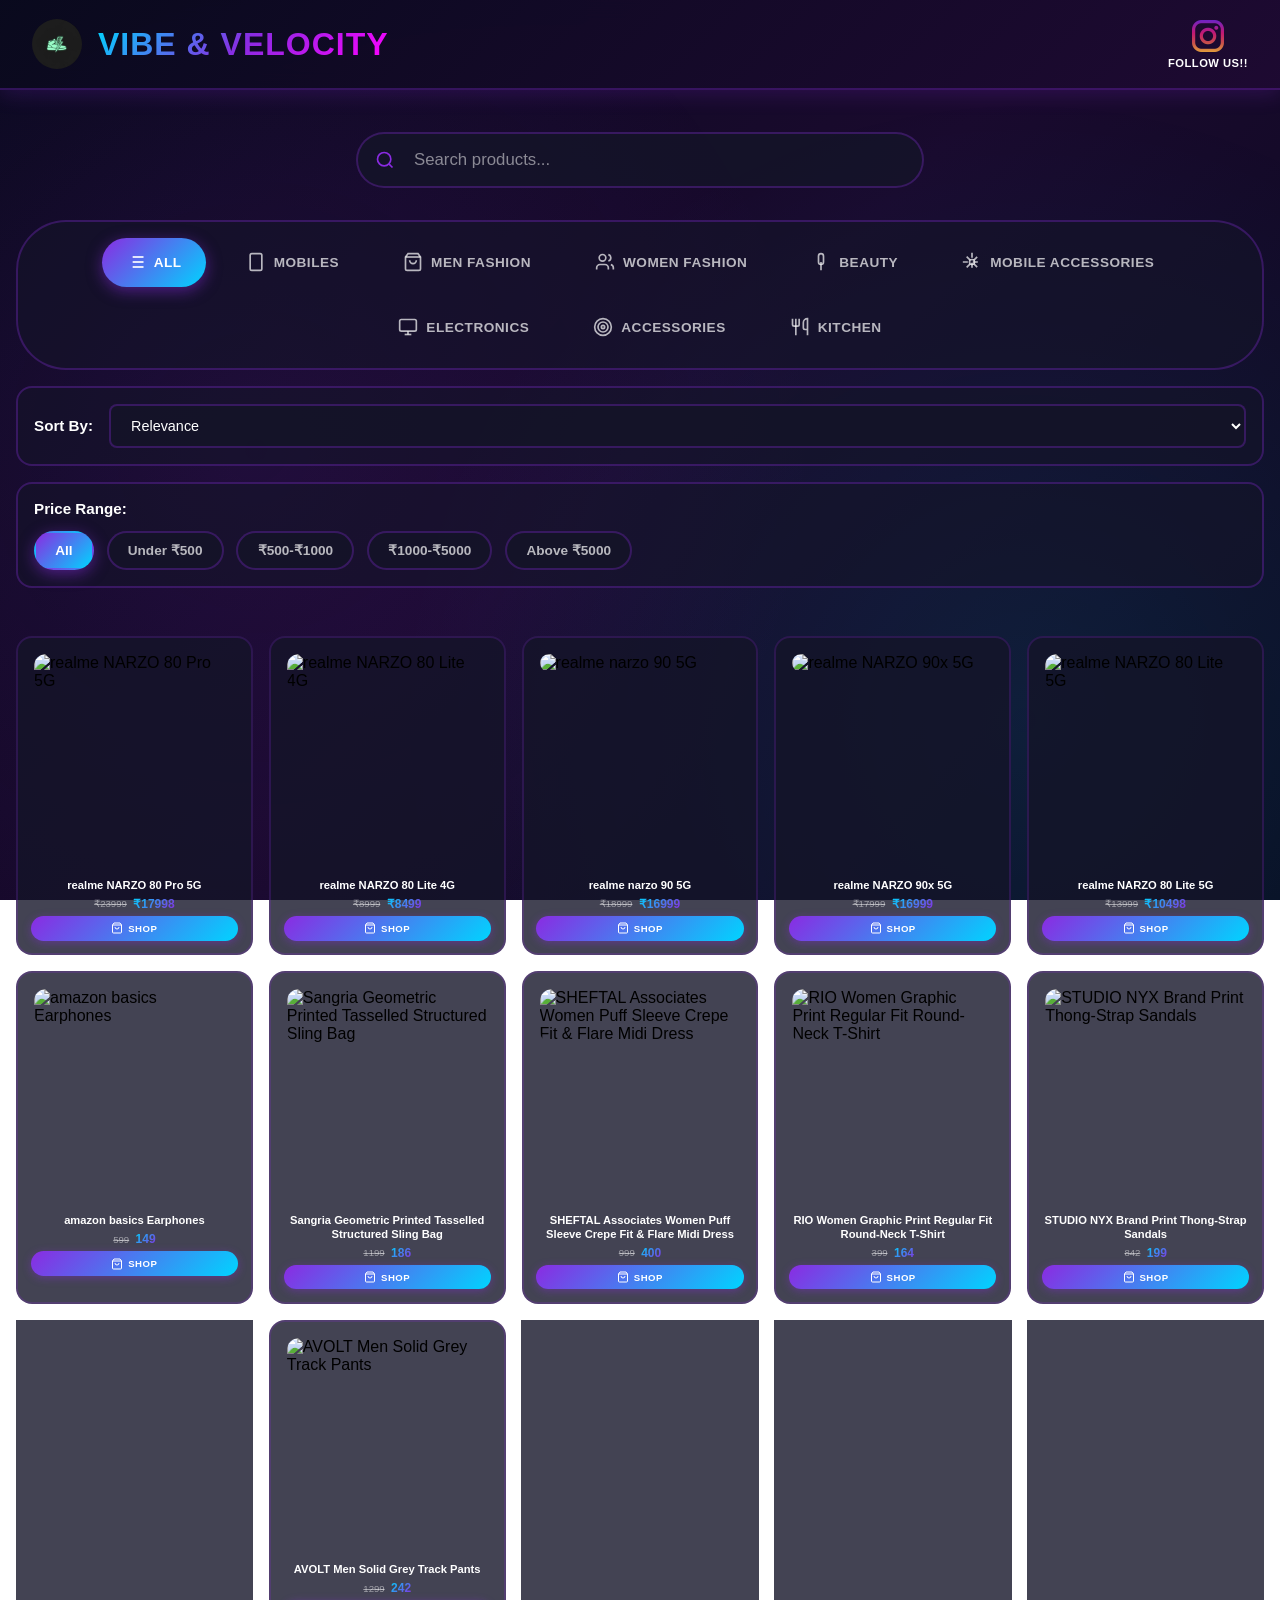
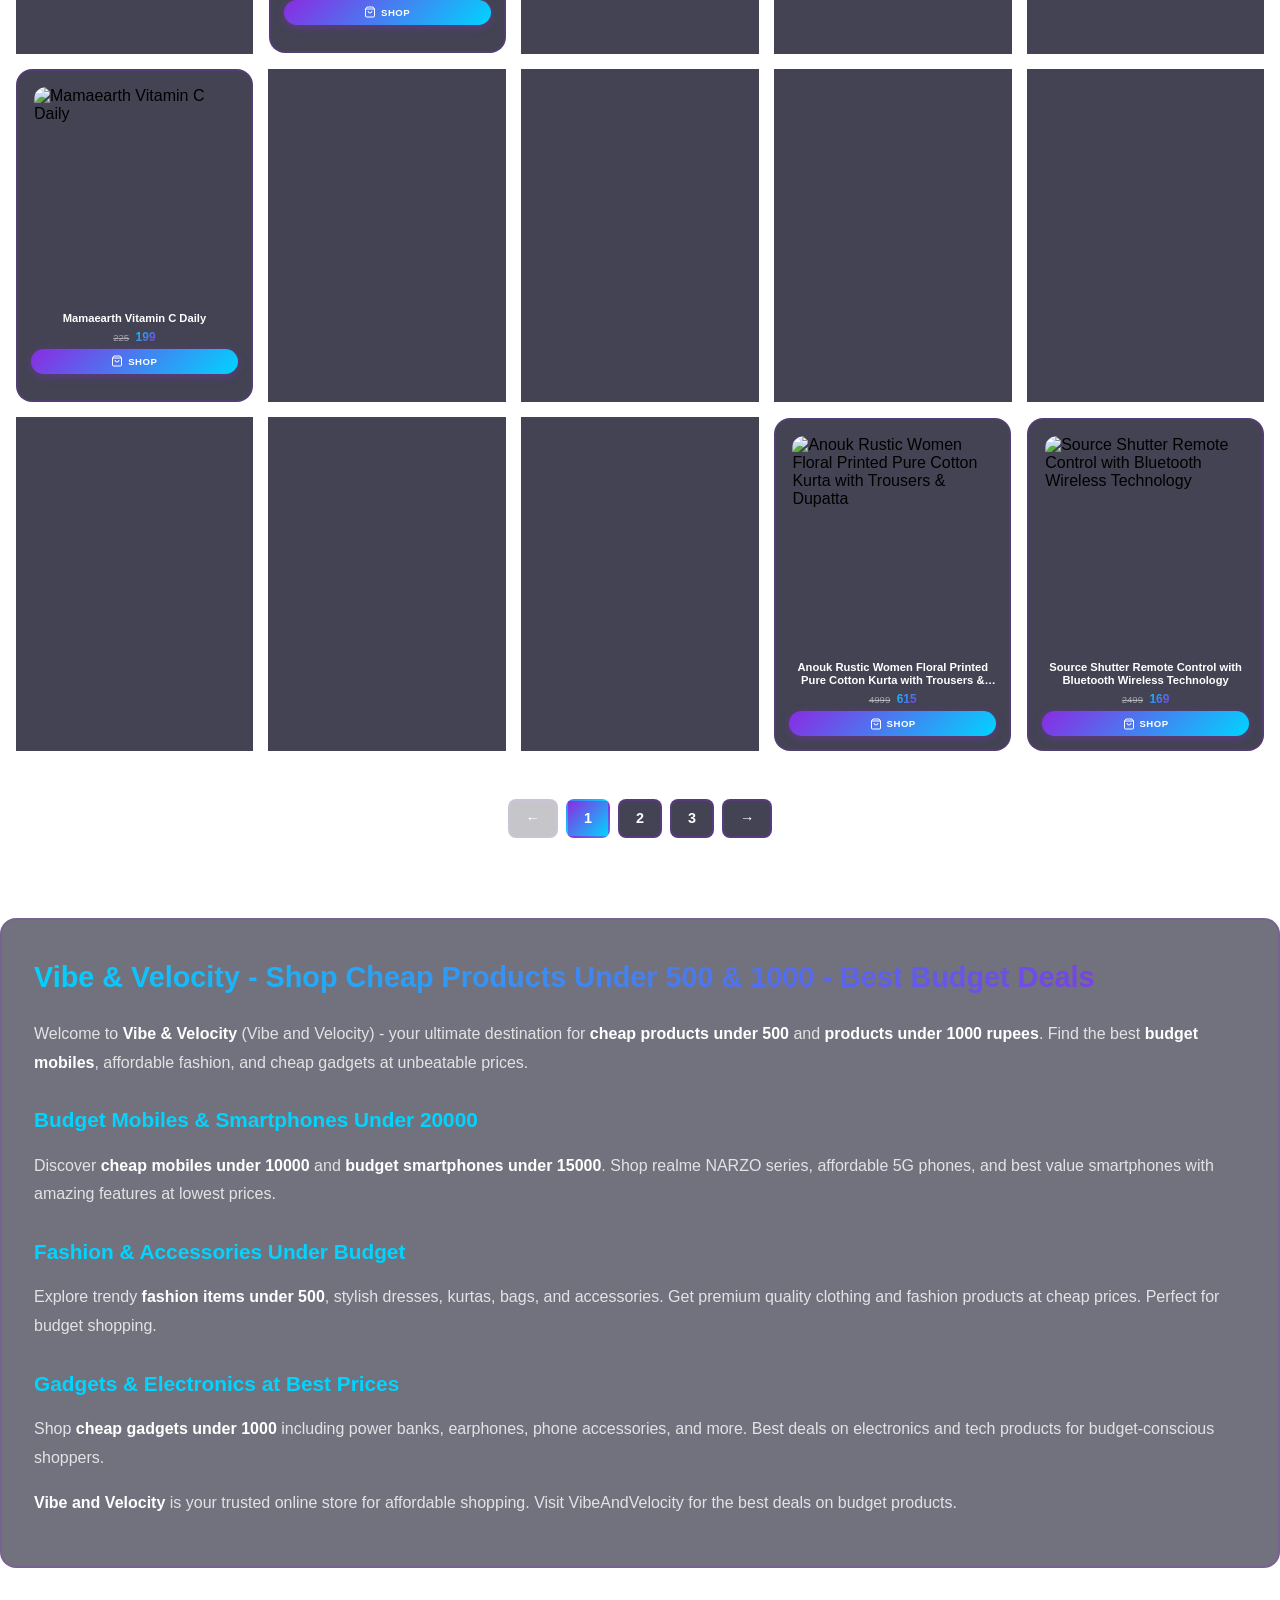
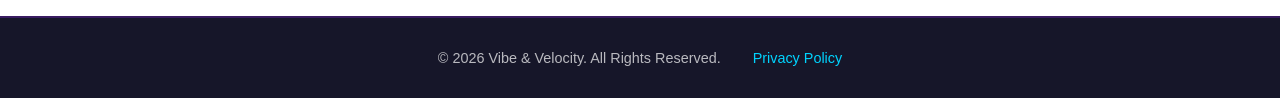
==== commit 50637504: "privacy and policy" ====
--- a/index.html
+++ b/index.html
@@ -3,6 +3,7 @@
 <head>
   <meta charset="UTF-8">
   <meta name="viewport" content="width=device-width, initial-scale=1.0">
+  <meta name="p:domain_verify" content="1f1423f87227b880dee3eb215afb07df"/>
   <title>Vibe & Velocity - Cheap Products Under 500, 1000 | Budget Mobiles & Fashion | Best Deals Online Shopping</title>
   <meta name="description" content="Shop cheap products under 500 and 1000 rupees . Best budget mobiles, fashion items, gadgets at lowest prices. Affordable shopping deals on smartphones, clothing, accessories. Save money on quality products.">
   <meta name="keywords" content="vibe and velocity, vibeandvelocity, vibe & velocity, cheap products under 500, products under 1000, budget mobiles, cheap mobiles under 10000, affordable gadgets, cheap fashion, budget shopping, best deals online, discount products, low price shopping, budget smartphones, cheap accessories, affordable fashion, online shopping deals">
@@ -214,6 +215,13 @@
     </div>
   </div>
 
+  <footer class="footer">
+    <div class="footer-content">
+      <p>&copy; 2026 Vibe & Velocity. All Rights Reserved.</p>
+      <a href="privacy-policy.html" class="footer-link">Privacy Policy</a>
+    </div>
+  </footer>
+
   <script src="script.js"></script>
 </body>
 </html>
--- a/style.css
+++ b/style.css
@@ -498,6 +498,41 @@
   font-weight: 600;
 }
 
+.footer {
+  background: rgba(10, 10, 30, 0.95);
+  border-top: 2px solid rgba(138, 43, 226, 0.3);
+  padding: 2rem 1rem;
+  text-align: center;
+}
+
+.footer-content {
+  max-width: 1400px;
+  margin: 0 auto;
+  display: flex;
+  justify-content: center;
+  align-items: center;
+  gap: 2rem;
+  flex-wrap: wrap;
+}
+
+.footer-content p {
+  color: rgba(255, 255, 255, 0.7);
+  margin: 0;
+  font-size: 0.9rem;
+}
+
+.footer-link {
+  color: #00d4ff;
+  text-decoration: none;
+  font-size: 0.9rem;
+  transition: all 0.3s ease;
+}
+
+.footer-link:hover {
+  color: #8a2be2;
+  text-decoration: underline;
+}
+
 @media (max-width: 768px) {
   .main-content {
     padding-top: 80px;
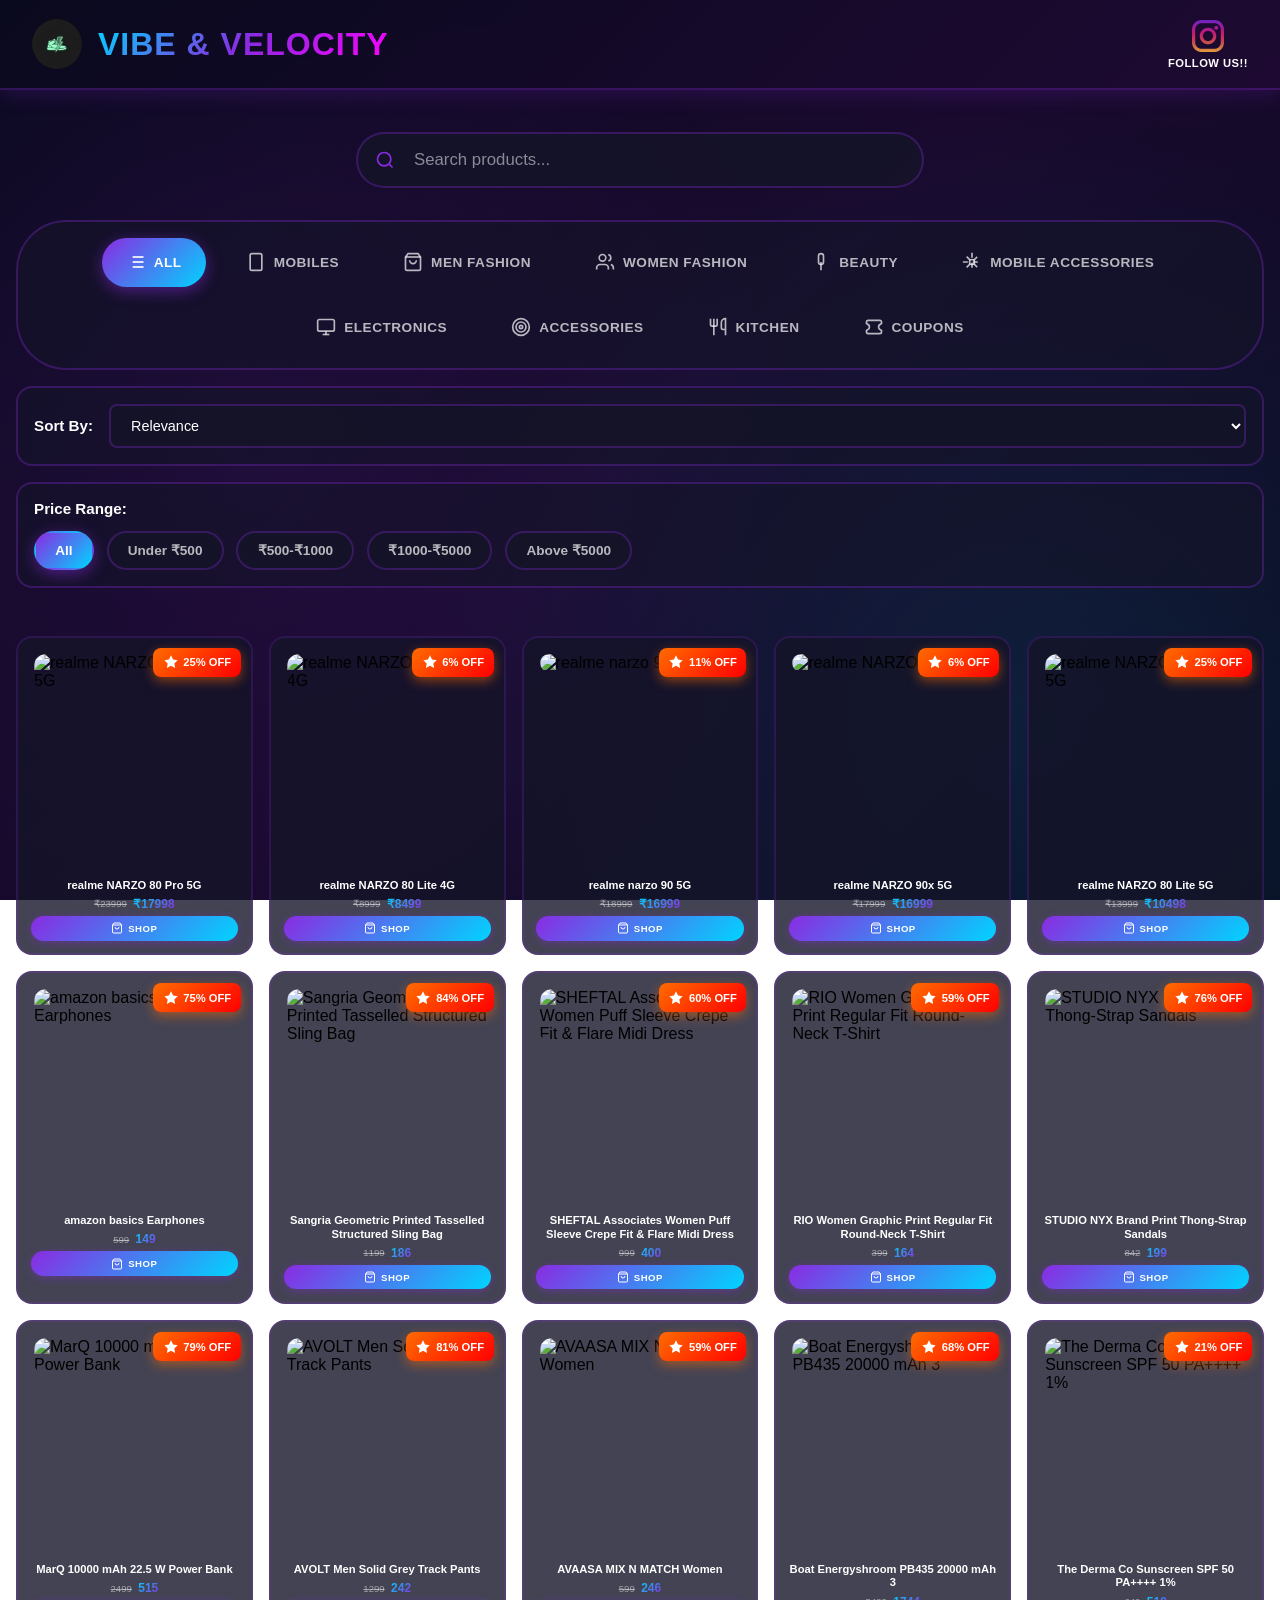
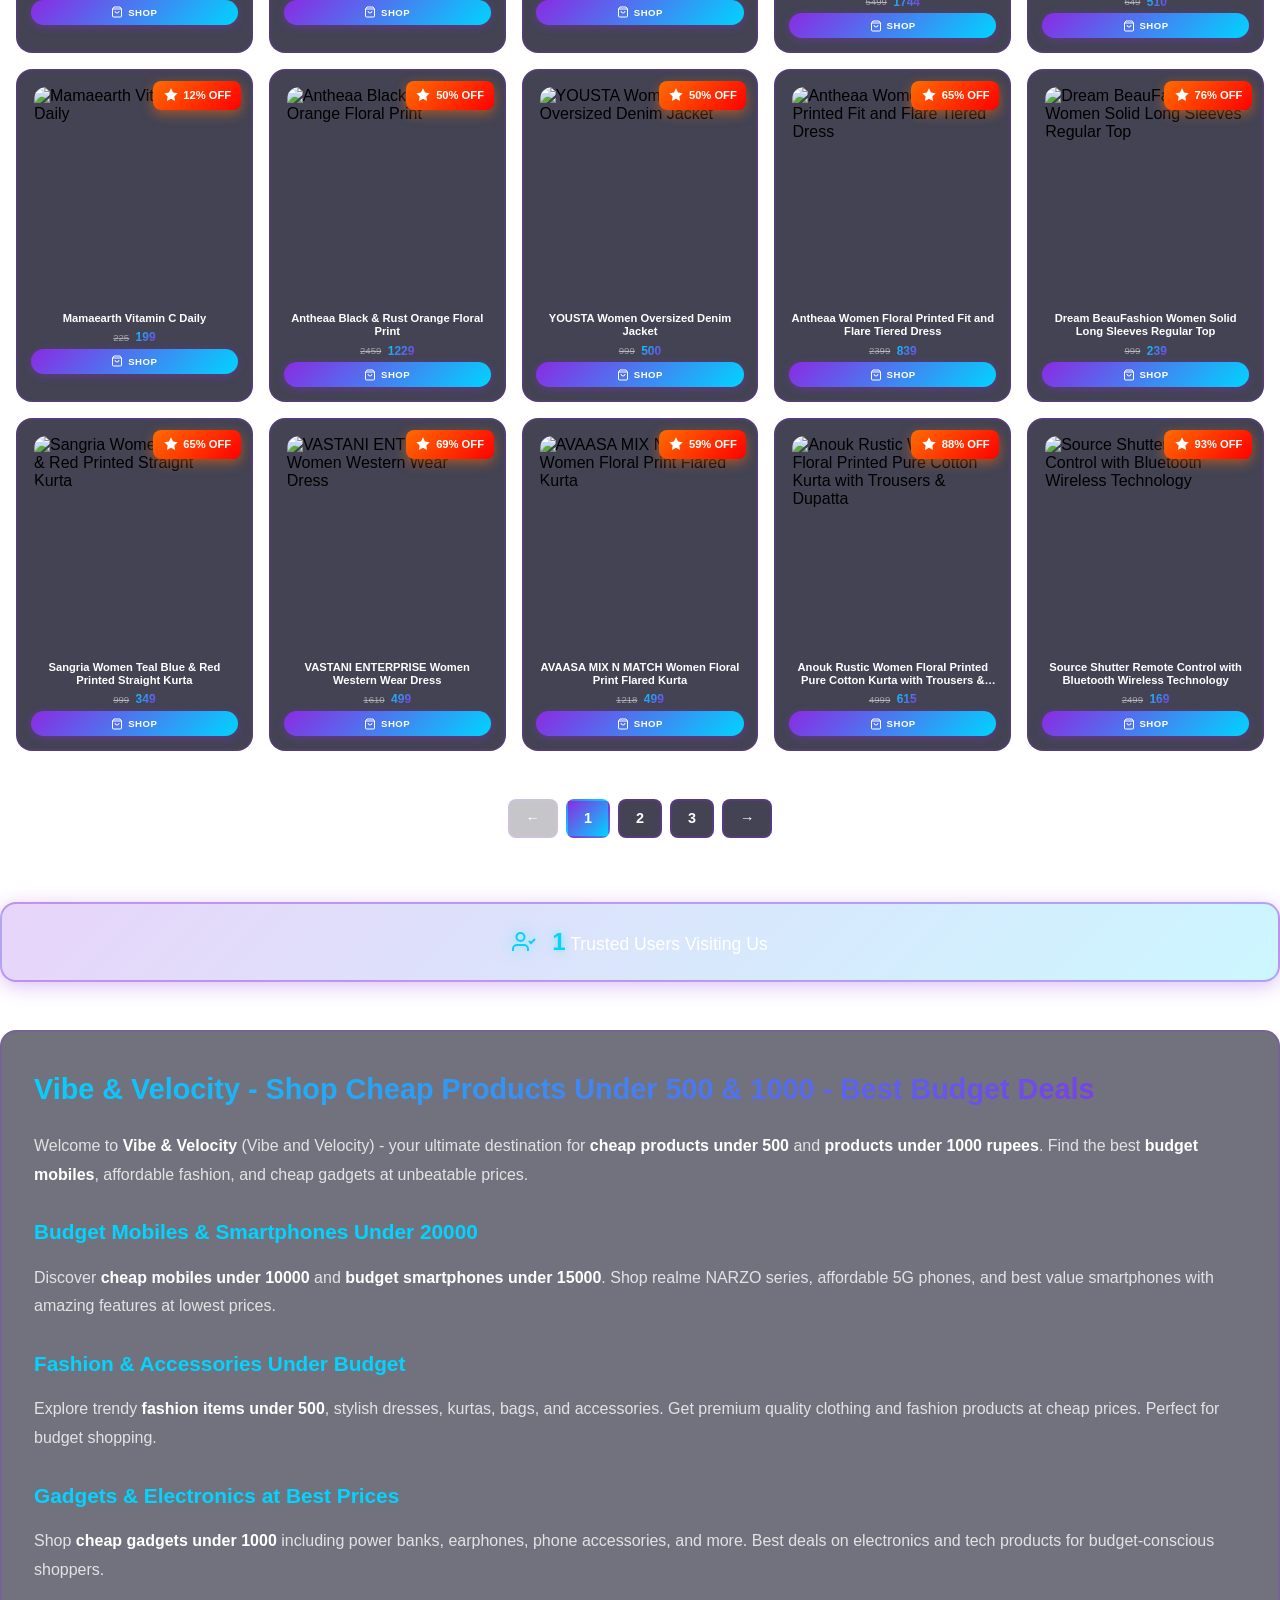
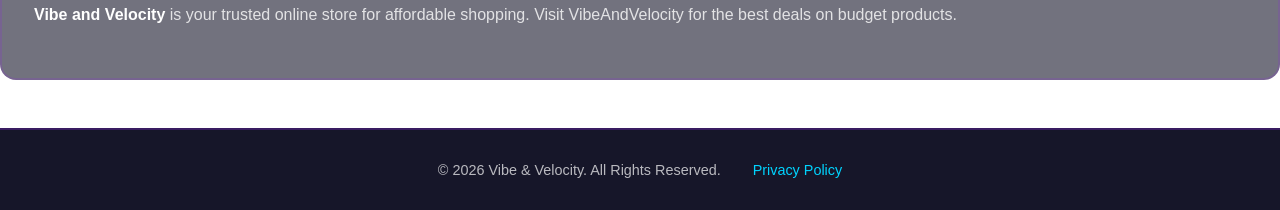
==== commit 01856e01: "features update + new prod update" ====
--- a/index.html
+++ b/index.html
@@ -169,6 +169,15 @@
               </svg>
               <span>Kitchen</span>
             </button>
+            <button class="category-btn" data-category="Coupons" id="couponsBtn">
+              <svg width="20" height="20" viewBox="0 0 24 24" fill="none" stroke="currentColor" stroke-width="2">
+                <path d="M21 8.5V6a2 2 0 0 0-2-2H5a2 2 0 0 0-2 2v2.5"></path>
+                <path d="M21 15.5V18a2 2 0 0 1-2 2H5a2 2 0 0 1-2-2v-2.5"></path>
+                <path d="M3 8.5a2.5 2.5 0 0 1 0 7"></path>
+                <path d="M21 8.5a2.5 2.5 0 0 0 0 7"></path>
+              </svg>
+              <span>Coupons</span>
+            </button>
           </div>
         </div>
         
@@ -198,7 +207,32 @@
         <div class="loading">Loading products...</div>
       </div>
       
+      <div class="coupons-container" id="couponsContainer" style="display: none;">
+        <h2 class="coupons-title">💰 Exclusive Coupon Codes</h2>
+        <div class="coupon-filter">
+          <label class="filter-label">Filter by Site:</label>
+          <div class="site-buttons">
+            <button class="site-btn active" data-site="All">All</button>
+            <button class="site-btn" data-site="Amazon">Amazon</button>
+            <button class="site-btn" data-site="Flipkart">Flipkart</button>
+            <button class="site-btn" data-site="Myntra">Myntra</button>
+            <button class="site-btn" data-site="Ajio">Ajio</button>
+            <button class="site-btn" data-site="Nykaa">Nykaa</button>
+          </div>
+        </div>
+        <div class="coupons-grid" id="couponsList"></div>
+      </div>
+      
       <div class="pagination" id="pagination"></div>
+      
+      <div class="visitor-counter">
+        <svg width="24" height="24" viewBox="0 0 24 24" fill="none" stroke="currentColor" stroke-width="2">
+          <path d="M16 21v-2a4 4 0 0 0-4-4H5a4 4 0 0 0-4 4v2"></path>
+          <circle cx="8.5" cy="7" r="4"></circle>
+          <polyline points="17 11 19 13 23 9"></polyline>
+        </svg>
+        <span><strong id="visitorCount">0</strong> Trusted Users Visiting Us</span>
+      </div>
       
       <!-- SEO Content -->
       <section class="seo-content">
--- a/style.css
+++ b/style.css
@@ -309,6 +309,7 @@
   flex-direction: column;
   opacity: 0;
   animation: fadeIn 0.5s forwards;
+  position: relative;
 }
 
 @keyframes fadeIn {
@@ -319,6 +320,46 @@
   border-color: #8a2be2;
   box-shadow: 0 10px 40px rgba(138, 43, 226, 0.4);
   transform: translateY(-10px);
+}
+
+.discount-badge {
+  position: absolute;
+  top: 10px;
+  right: 10px;
+  background: linear-gradient(135deg, #ff6b00, #ff0000);
+  color: #fff;
+  padding: 0.4rem 0.6rem;
+  border-radius: 8px;
+  font-size: 0.7rem;
+  font-weight: 700;
+  display: flex;
+  align-items: center;
+  gap: 0.3rem;
+  z-index: 10;
+  box-shadow: 0 4px 12px rgba(255, 107, 0, 0.5);
+  animation: pulse 2s infinite;
+}
+
+@keyframes pulse {
+  0%, 100% {
+    transform: scale(1);
+  }
+  50% {
+    transform: scale(1.05);
+  }
+}
+
+.discount-badge svg {
+  animation: rotate 3s linear infinite;
+}
+
+@keyframes rotate {
+  from {
+    transform: rotate(0deg);
+  }
+  to {
+    transform: rotate(360deg);
+  }
 }
 
 .product-image-wrapper {
@@ -533,6 +574,195 @@
   text-decoration: underline;
 }
 
+.coupons-container {
+  max-width: 1400px;
+  margin: 2rem auto;
+  padding: 0 1rem;
+}
+
+.coupons-title {
+  font-size: 2rem;
+  color: #fff;
+  text-align: center;
+  margin-bottom: 2rem;
+  background: linear-gradient(135deg, #00d4ff, #8a2be2);
+  -webkit-background-clip: text;
+  -webkit-text-fill-color: transparent;
+  background-clip: text;
+}
+
+.coupon-filter {
+  margin-bottom: 2rem;
+  padding: 1rem;
+  background: rgba(20, 20, 40, 0.6);
+  border-radius: 16px;
+  border: 2px solid rgba(138, 43, 226, 0.3);
+}
+
+.site-buttons {
+  display: flex;
+  gap: 0.8rem;
+  margin-top: 0.8rem;
+  flex-wrap: wrap;
+  justify-content: center;
+}
+
+.site-btn {
+  padding: 0.6rem 1.2rem;
+  background: rgba(20, 20, 40, 0.8);
+  color: rgba(255, 255, 255, 0.7);
+  border: 2px solid rgba(138, 43, 226, 0.3);
+  border-radius: 50px;
+  font-size: 0.85rem;
+  font-weight: 600;
+  cursor: pointer;
+  transition: all 0.3s ease;
+}
+
+.site-btn:hover {
+  color: #fff;
+  background: rgba(138, 43, 226, 0.2);
+}
+
+.site-btn.active {
+  background: linear-gradient(135deg, #8a2be2, #00d4ff);
+  color: #fff;
+  border-color: transparent;
+  box-shadow: 0 4px 15px rgba(138, 43, 226, 0.5);
+}
+
+.coupons-grid {
+  display: grid;
+  grid-template-columns: repeat(auto-fill, minmax(300px, 1fr));
+  gap: 1.5rem;
+}
+
+.coupon-card {
+  background: rgba(20, 20, 40, 0.8);
+  border: 2px solid rgba(138, 43, 226, 0.3);
+  border-radius: 16px;
+  padding: 1.5rem;
+  transition: all 0.3s ease;
+}
+
+.coupon-card:hover {
+  border-color: #8a2be2;
+  box-shadow: 0 10px 30px rgba(138, 43, 226, 0.4);
+  transform: translateY(-5px);
+}
+
+.coupon-header {
+  display: flex;
+  justify-content: space-between;
+  align-items: center;
+  margin-bottom: 1rem;
+}
+
+.coupon-site {
+  font-size: 1.2rem;
+  font-weight: 700;
+  color: #00d4ff;
+}
+
+.coupon-discount {
+  background: linear-gradient(135deg, #ff6b00, #ff0000);
+  color: #fff;
+  padding: 0.3rem 0.6rem;
+  border-radius: 6px;
+  font-size: 0.8rem;
+  font-weight: 600;
+}
+
+.coupon-description {
+  color: rgba(255, 255, 255, 0.8);
+  font-size: 0.9rem;
+  margin-bottom: 1rem;
+}
+
+.coupon-code-container {
+  display: flex;
+  align-items: center;
+  gap: 0.8rem;
+  background: rgba(10, 10, 30, 0.6);
+  padding: 0.8rem;
+  border-radius: 8px;
+  border: 1px solid rgba(138, 43, 226, 0.3);
+}
+
+.coupon-code {
+  flex: 1;
+  color: #fff;
+  font-size: 1rem;
+  font-weight: 700;
+  letter-spacing: 2px;
+  font-family: monospace;
+}
+
+.coupon-code.hidden {
+  filter: blur(8px);
+  user-select: none;
+}
+
+.toggle-code-btn {
+  background: transparent;
+  border: none;
+  color: #8a2be2;
+  cursor: pointer;
+  padding: 0.3rem;
+  display: flex;
+  align-items: center;
+  transition: all 0.3s ease;
+}
+
+.toggle-code-btn:hover {
+  color: #00d4ff;
+  transform: scale(1.1);
+}
+
+.copy-code-btn {
+  background: linear-gradient(135deg, #8a2be2, #00d4ff);
+  color: #fff;
+  border: none;
+  padding: 0.5rem 1rem;
+  border-radius: 6px;
+  font-size: 0.85rem;
+  font-weight: 600;
+  cursor: pointer;
+  transition: all 0.3s ease;
+}
+
+.copy-code-btn:hover {
+  box-shadow: 0 4px 15px rgba(138, 43, 226, 0.6);
+  transform: scale(1.05);
+}
+
+.visitor-counter {
+  max-width: 1400px;
+  margin: 2rem auto;
+  padding: 1.5rem;
+  background: linear-gradient(135deg, rgba(138, 43, 226, 0.2), rgba(0, 212, 255, 0.2));
+  border: 2px solid rgba(138, 43, 226, 0.4);
+  border-radius: 16px;
+  display: flex;
+  align-items: center;
+  justify-content: center;
+  gap: 1rem;
+  color: #fff;
+  font-size: 1.1rem;
+  box-shadow: 0 4px 20px rgba(138, 43, 226, 0.3);
+}
+
+.visitor-counter svg {
+  color: #00d4ff;
+  filter: drop-shadow(0 0 8px rgba(0, 212, 255, 0.6));
+}
+
+.visitor-counter strong {
+  color: #00d4ff;
+  font-size: 1.5rem;
+  text-shadow: 0 0 10px rgba(0, 212, 255, 0.5);
+}
+
 @media (max-width: 768px) {
   .main-content {
     padding-top: 80px;
@@ -590,6 +820,14 @@
     padding: 0.5rem 0.8rem;
   }
   
+  .visitor-counter {
+    font-size: 0.9rem;
+  }
+  
+  .coupons-grid {
+    grid-template-columns: 1fr;
+  }
+  
   .product-card {
     height: auto;
     min-height: 320px;
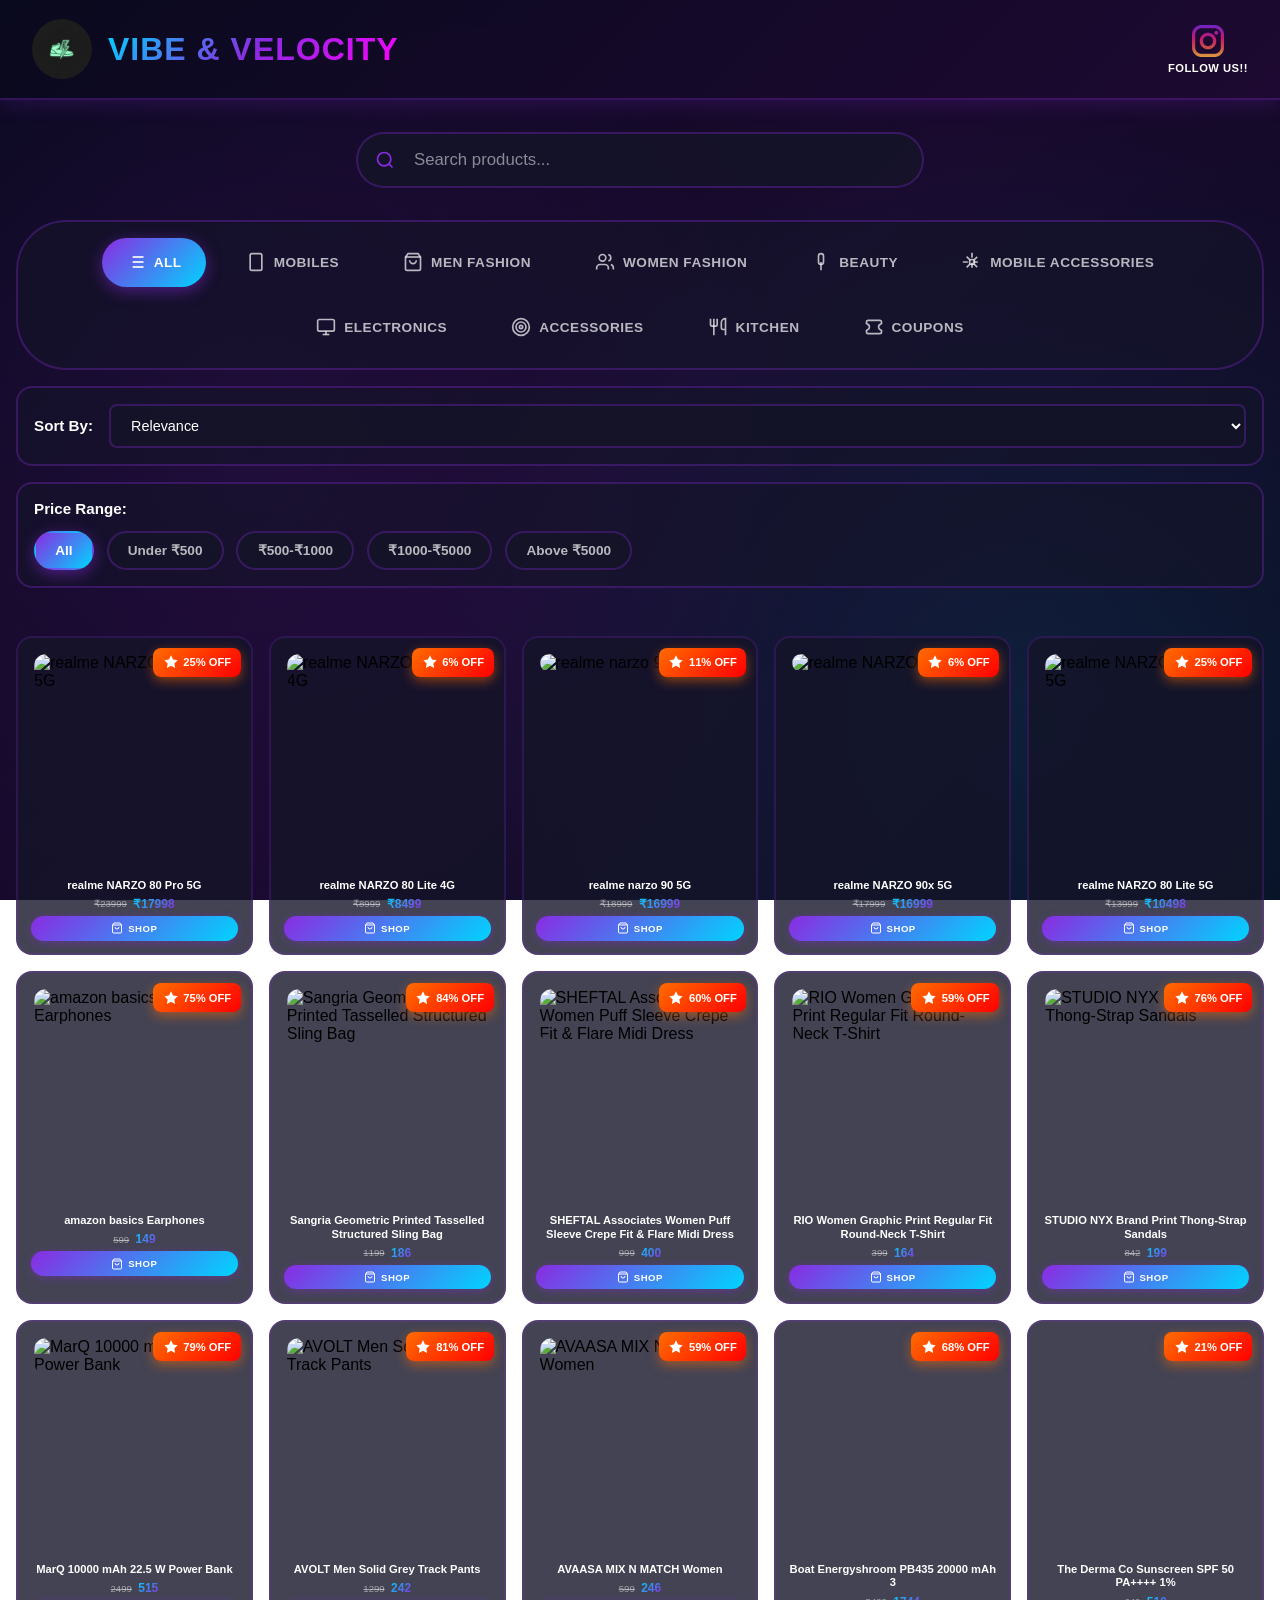
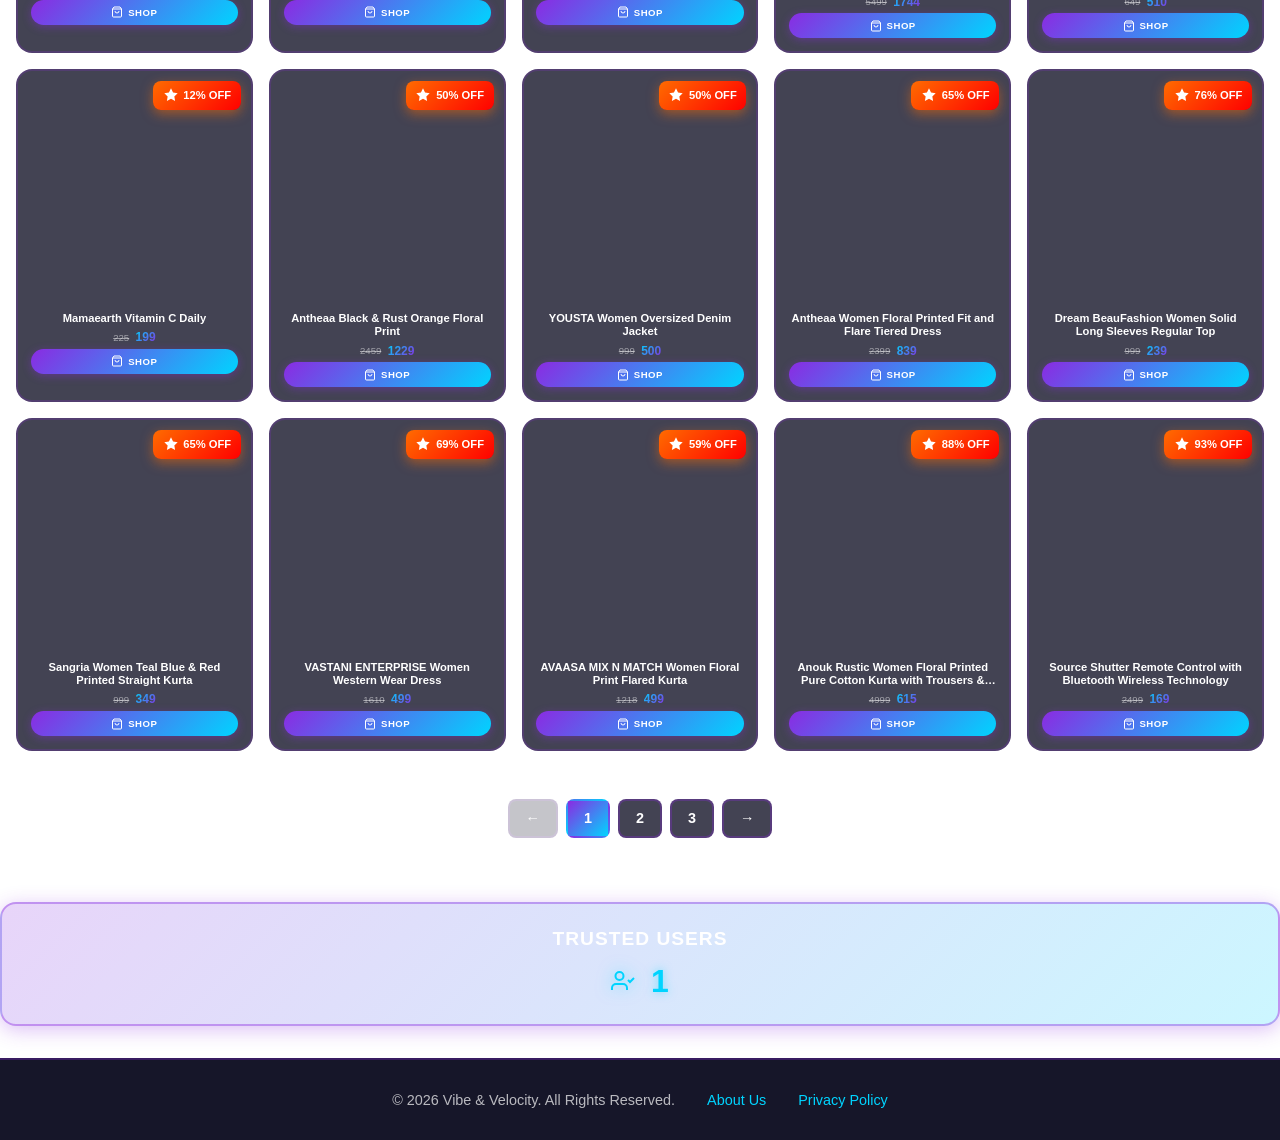
==== commit ddc71193: "coupans feature + User count Feature" ====
--- a/index.html
+++ b/index.html
@@ -4,6 +4,9 @@
   <meta charset="UTF-8">
   <meta name="viewport" content="width=device-width, initial-scale=1.0">
   <meta name="p:domain_verify" content="1f1423f87227b880dee3eb215afb07df"/>
+  <link rel="icon" type="image/png" sizes="32x32" href="logo.png">
+  <link rel="icon" type="image/png" sizes="16x16" href="logo.png">
+  <link rel="apple-touch-icon" sizes="180x180" href="logo.png">
   <title>Vibe & Velocity - Cheap Products Under 500, 1000 | Budget Mobiles & Fashion | Best Deals Online Shopping</title>
   <meta name="description" content="Shop cheap products under 500 and 1000 rupees . Best budget mobiles, fashion items, gadgets at lowest prices. Affordable shopping deals on smartphones, clothing, accessories. Save money on quality products.">
   <meta name="keywords" content="vibe and velocity, vibeandvelocity, vibe & velocity, cheap products under 500, products under 1000, budget mobiles, cheap mobiles under 10000, affordable gadgets, cheap fashion, budget shopping, best deals online, discount products, low price shopping, budget smartphones, cheap accessories, affordable fashion, online shopping deals">
@@ -226,32 +229,25 @@
       <div class="pagination" id="pagination"></div>
       
       <div class="visitor-counter">
-        <svg width="24" height="24" viewBox="0 0 24 24" fill="none" stroke="currentColor" stroke-width="2">
-          <path d="M16 21v-2a4 4 0 0 0-4-4H5a4 4 0 0 0-4 4v2"></path>
-          <circle cx="8.5" cy="7" r="4"></circle>
-          <polyline points="17 11 19 13 23 9"></polyline>
-        </svg>
-        <span><strong id="visitorCount">0</strong> Trusted Users Visiting Us</span>
-      </div>
-      
-      <!-- SEO Content -->
-      <section class="seo-content">
-        <h2>Vibe & Velocity - Shop Cheap Products Under 500 & 1000 - Best Budget Deals</h2>
-        <p>Welcome to <strong>Vibe & Velocity</strong> (Vibe and Velocity) - your ultimate destination for <strong>cheap products under 500</strong> and <strong>products under 1000 rupees</strong>. Find the best <strong>budget mobiles</strong>, affordable fashion, and cheap gadgets at unbeatable prices.</p>
-        <h3>Budget Mobiles & Smartphones Under 20000</h3>
-        <p>Discover <strong>cheap mobiles under 10000</strong> and <strong>budget smartphones under 15000</strong>. Shop realme NARZO series, affordable 5G phones, and best value smartphones with amazing features at lowest prices.</p>
-        <h3>Fashion & Accessories Under Budget</h3>
-        <p>Explore trendy <strong>fashion items under 500</strong>, stylish dresses, kurtas, bags, and accessories. Get premium quality clothing and fashion products at cheap prices. Perfect for budget shopping.</p>
-        <h3>Gadgets & Electronics at Best Prices</h3>
-        <p>Shop <strong>cheap gadgets under 1000</strong> including power banks, earphones, phone accessories, and more. Best deals on electronics and tech products for budget-conscious shoppers.</p>
-        <p><strong>Vibe and Velocity</strong> is your trusted online store for affordable shopping. Visit VibeAndVelocity for the best deals on budget products.</p>
-      </section>
+        <div class="visitor-content">
+          <div class="visitor-title">Trusted Users</div>
+          <div class="visitor-count-row">
+            <svg width="24" height="24" viewBox="0 0 24 24" fill="none" stroke="currentColor" stroke-width="2">
+              <path d="M16 21v-2a4 4 0 0 0-4-4H5a4 4 0 0 0-4 4v2"></path>
+              <circle cx="8.5" cy="7" r="4"></circle>
+              <polyline points="17 11 19 13 23 9"></polyline>
+            </svg>
+            <strong id="visitorCount">0</strong>
+          </div>
+        </div>
+      </div>
     </div>
   </div>
 
   <footer class="footer">
     <div class="footer-content">
       <p>&copy; 2026 Vibe & Velocity. All Rights Reserved.</p>
+      <a href="about.html" class="footer-link">About Us</a>
       <a href="privacy-policy.html" class="footer-link">Privacy Policy</a>
     </div>
   </footer>
--- a/style.css
+++ b/style.css
@@ -66,7 +66,7 @@
 }
 
 .logo-image {
-  height: 50px;
+  height: 60px;
   width: auto;
   border-radius: 50%;
 }
@@ -746,20 +746,38 @@
   display: flex;
   align-items: center;
   justify-content: center;
+  box-shadow: 0 4px 20px rgba(138, 43, 226, 0.3);
+}
+
+.visitor-content {
+  display: flex;
+  flex-direction: column;
+  align-items: center;
+  gap: 0.8rem;
+}
+
+.visitor-title {
+  font-size: 1.2rem;
+  color: #fff;
+  font-weight: 600;
+  text-transform: uppercase;
+  letter-spacing: 1px;
+}
+
+.visitor-count-row {
+  display: flex;
+  align-items: center;
   gap: 1rem;
-  color: #fff;
-  font-size: 1.1rem;
-  box-shadow: 0 4px 20px rgba(138, 43, 226, 0.3);
-}
-
-.visitor-counter svg {
+}
+
+.visitor-count-row svg {
   color: #00d4ff;
   filter: drop-shadow(0 0 8px rgba(0, 212, 255, 0.6));
 }
 
-.visitor-counter strong {
+.visitor-count-row strong {
   color: #00d4ff;
-  font-size: 1.5rem;
+  font-size: 2rem;
   text-shadow: 0 0 10px rgba(0, 212, 255, 0.5);
 }
 
@@ -773,7 +791,7 @@
   }
   
   .logo-image {
-    height: 35px;
+    height: 45px;
   }
   
   .brand-name {
